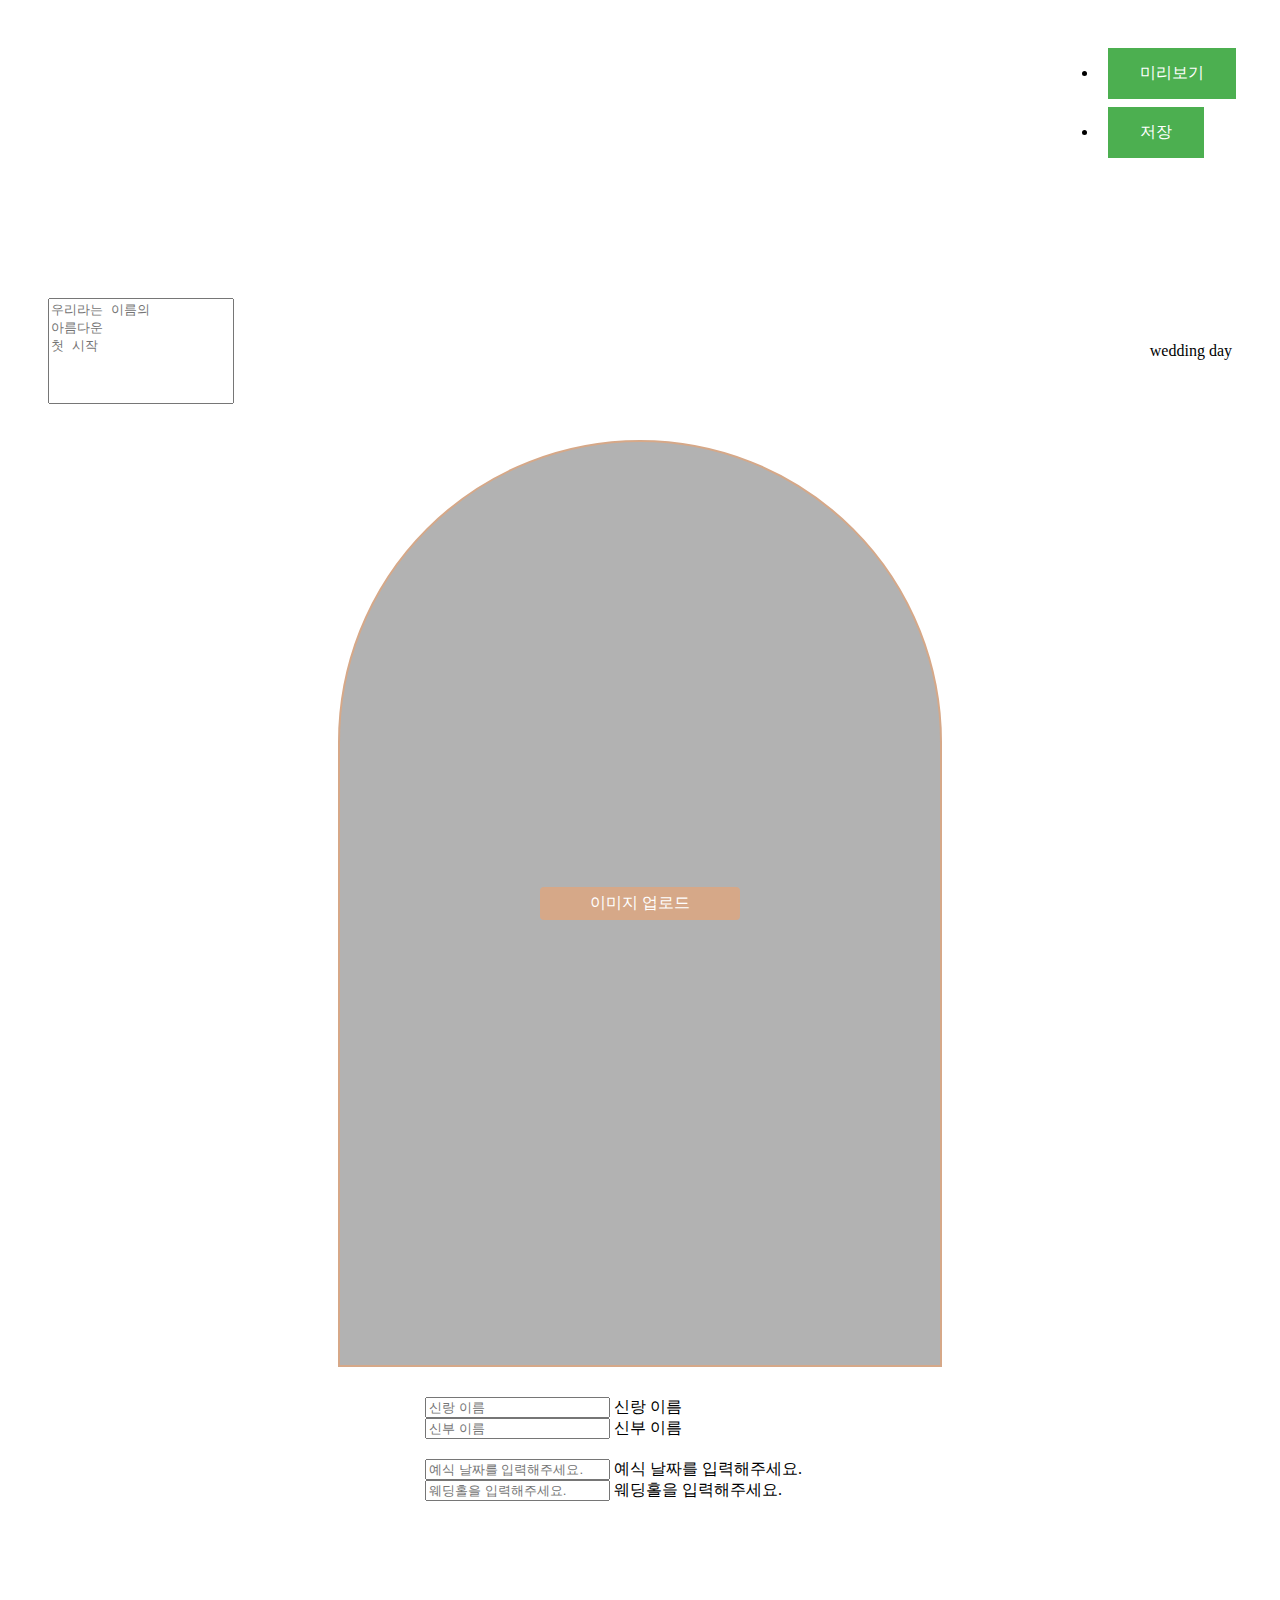
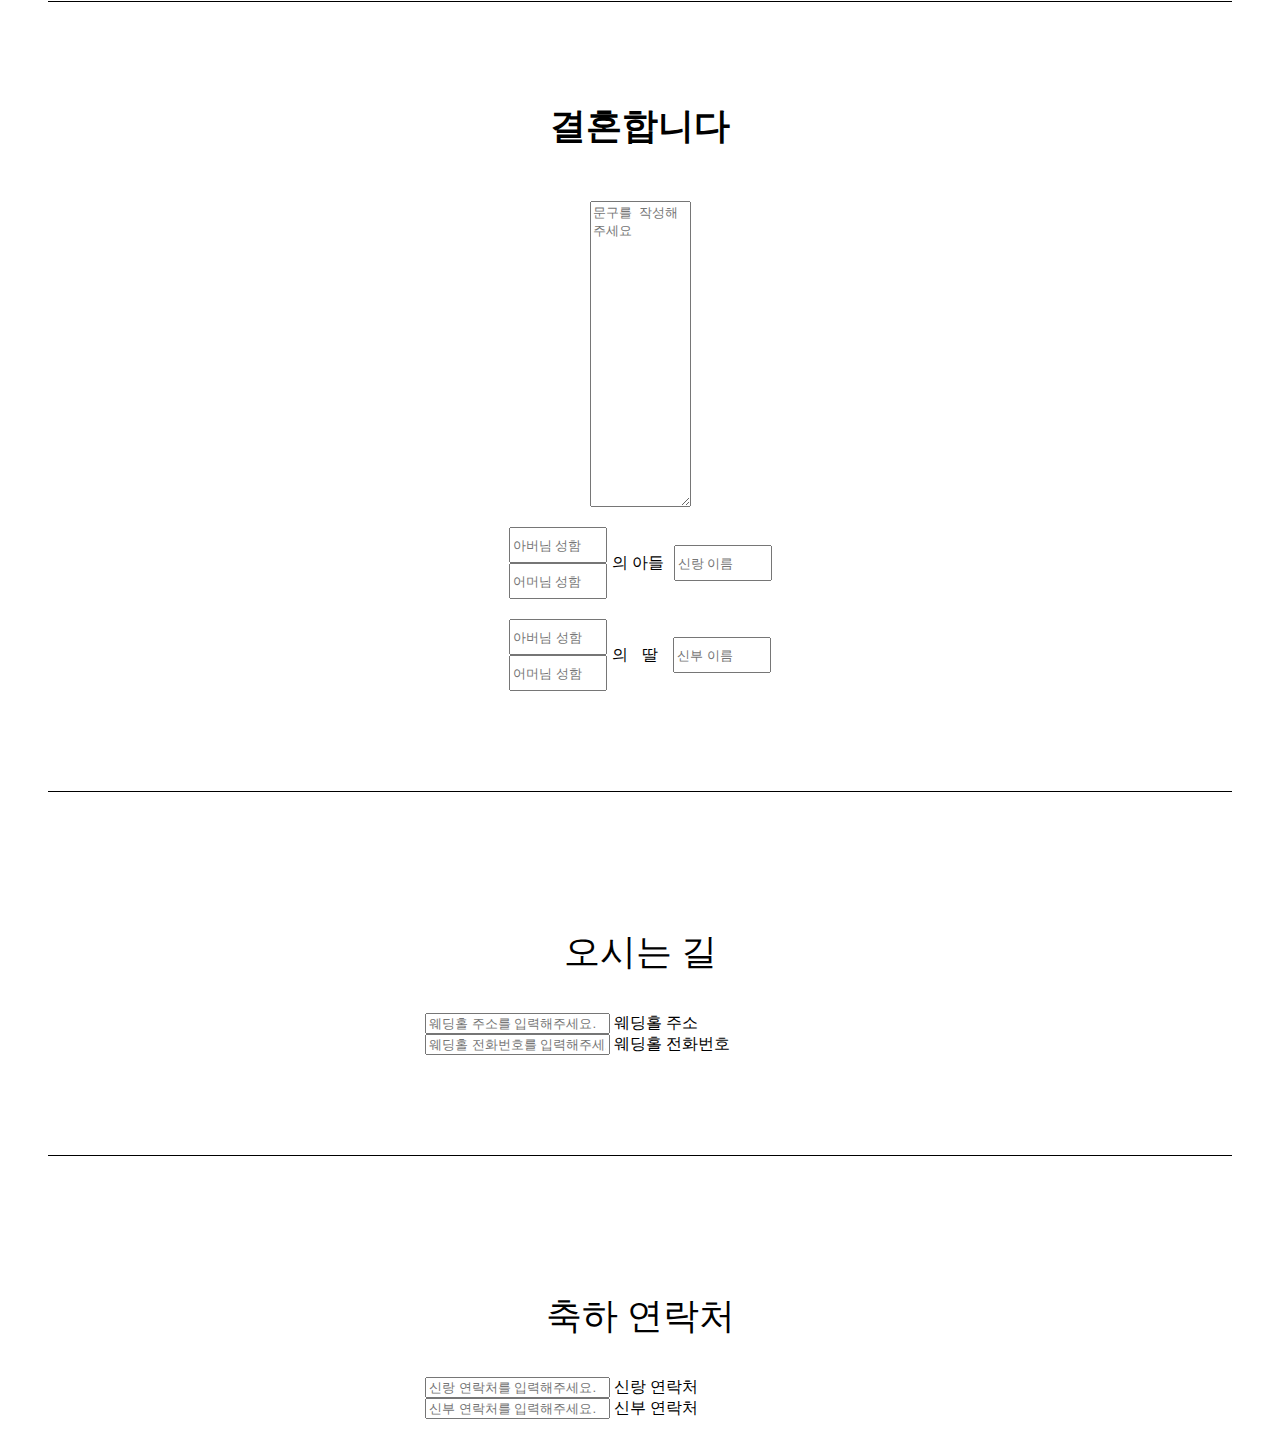
==== templates/edit_view.html @ 7ab5d6db "미리보기 UI개발" ====
<!DOCTYPE html>
<html lang="en">
  <head>
    <meta charset="UTF-8" />

    <!-- OG -->
    <meta property="og:title" content="모바일 청첩장" />
    <meta
      property="og:image"
      content="https://cdn.topstarnews.net/news/photo/201807/456143_108614_510.jpg"
    />
    <meta property="og:description" content="신랑, 신부의 아름다운 첫 시작" />

    <!-- Bootstrap -->
    <link
      href="https://cdn.jsdelivr.net/npm/bootstrap@5.0.2/dist/css/bootstrap.min.css"
      rel="stylesheet"
      integrity="sha384-EVSTQN3/azprG1Anm3QDgpJLIm9Nao0Yz1ztcQTwFspd3yD65VohhpuuCOmLASjC"
      crossorigin="anonymous"
    />
    <script src="https://ajax.googleapis.com/ajax/libs/jquery/3.5.1/jquery.min.js"></script>
    <script
      src="https://cdn.jsdelivr.net/npm/bootstrap@5.0.2/dist/js/bootstrap.bundle.min.js"
      integrity="sha384-MrcW6ZMFYlzcLA8Nl+NtUVF0sA7MsXsP1UyJoMp4YLEuNSfAP+JcXn/tWtIaxVXM"
      crossorigin="anonymous"
    ></script>

    <title>모바일 청첩장</title>

    <!-- Style -->
    <link rel="stylesheet" href="../static/edit-style.css" />
  </head>
  <body>
    <!-- NAV 
      #################################################### -->
    <nav id="nav-container">
      <ul class="nav nav-pills">
        <li class="nav-item">
          <button
            type="button"
            class="btn btn-outline-primary btn-nav"
            onclick="showPreview()"
          >
            미리보기
          </button>
        </li>
        <li class="nav-item">
          <button
            type="button"
            class="btn btn-primary btn-nav"
            onclick="editSave()"
          >
            저장
          </button>
        </li>
      </ul>
    </nav>

    <!-- Main Section 
      #################################################### -->
    <section id="main-section">
      <div class="main-title-container">
        <textarea
          class="form-control"
          id="main-title-textarea"
          name="main-title"
          cols="10"
          rows="3"
          maxlength="30"
          placeholder="우리라는 이름의&#13;&#10;아름다운&#13;&#10;첫 시작"
        ></textarea>
        <p>wedding day</p>
      </div>

      <div class="main-wedding-img-container">
        <div class="main-wedding-img">
          <div class="main-img-file-button">
            <label class="main-img-file-button" for="main-img-input-file">
              이미지 업로드
            </label>
            <input
              type="file"
              id="main-img-input-file"
              accept="image/*"
              style="display: none"
              onclick="onClickedImageUpload()"
            />
          </div>
        </div>
      </div>

      <div class="main-name-container">
        <div class="form-floating mb-1 common-input">
          <input
            type="text"
            class="form-control h-auto"
            id="floatingInputGroom"
            placeholder="신랑 이름"
          />
          <label for="floatingInputGroom">신랑 이름</label>
        </div>
        <div class="form-floating common-input">
          <input
            type="text"
            class="form-control h-auto"
            id="floatingInputBride"
            placeholder="신부 이름"
          />
          <label for="floatingInputBride">신부 이름</label>
        </div>
      </div>

      <div class="main-address-container">
        <div class="form-floating mb-1 common-input">
          <input
            type="text"
            class="form-control h-auto"
            id="floatingInputDate"
            placeholder="예식 날짜를 입력해주세요."
          />
          <label for="floatingInputDate">예식 날짜를 입력해주세요.</label>
        </div>
        <div class="form-floating common-input">
          <input
            type="text"
            class="form-control h-auto"
            id="floatingInputLocation"
            placeholder="웨딩홀을 입력해주세요."
          />
          <label for="floatingInputLocation">웨딩홀을 입력해주세요.</label>
        </div>
      </div>
    </section>

    <!-- Invitation Phrase Section
      #################################################### -->
    <section id="invitation-phrase-section">
      <div class="divide-line"></div>
      <h1 class="section-title wedding-announcement">결혼합니다</h1>
      <div class="card">
        <div class="invite-phrases">
          <textarea
            class="form-control"
            id="invite-phrases-textarea"
            name="invitation-phrase"
            cols="10"
            rows="20"
            placeholder="문구를 작성해주세요"
          ></textarea>
        </div>
      </div>
      <div class="groom-family-name">
        <div class="groom-parents">
          <input
            type="text"
            class="groom-father-name mb-2"
            id="groom-father-name"
            placeholder="아버님 성함"
          />
          <input
            type="text"
            class="groom-mother-name mb-2"
            id="groom-mother-name"
            placeholder="어머님 성함"
          />
        </div>
        <p>의 아들</p>
        <input
          type="text"
          class="groom-name mb-2"
          id="groom-name"
          placeholder="신랑 이름"
        />
      </div>
      <div class="bride-family-name">
        <div class="bride-parents">
          <input
            type="text"
            class="bride-father-name mb-2"
            id="bride-father-name"
            placeholder="아버님 성함"
          />
          <input
            type="text"
            class="bride-mother-name mb-2"
            id="bride-mother-name"
            placeholder="어머님 성함"
          />
        </div>
        <p>의 딸</p>
        <input
          type="text"
          class="bride-name mb-2"
          id="bride-name"
          placeholder="신부 이름"
        />
      </div>
    </section>

    <!-- Way to come Section
      #################################################### -->
    <section id="waytocome-section">
      <div class="divide-line"></div>
      <div class="waytocome-container">
        <div><p class="section-title">오시는 길</p></div>
        <div>
          <div class="form-floating common-input">
            <input
              type="text"
              class="form-control mb-2 h-auto"
              id="floatingInputAddress"
              placeholder="웨딩홀 주소를 입력해주세요."
            />
            <label for="floatingInputAddress">웨딩홀 주소</label>
          </div>
        </div>
        <div>
          <div class="form-floating common-input">
            <input
              type="text"
              class="form-control h-auto"
              id="floatingInputPhone"
              placeholder="웨딩홀 전화번호를 입력해주세요."
            />
            <label for="floatingInputPhone">웨딩홀 전화번호</label>
          </div>
        </div>
      </div>
    </section>

    <!-- Congratulation Contact Section
      #################################################### -->
    <section id="congratulation-contact-section">
      <div class="divide-line"></div>
      <div class="congratulation-contact-container">
        <div><p class="section-title">축하 연락처</p></div>
        <div>
          <div class="form-floating common-input">
            <input
              type="text"
              class="form-control mb-2 h-auto"
              id="floatingInputAddress"
              placeholder="신랑 연락처를 입력해주세요."
            />
            <label for="floatingInputAddress">신랑 연락처</label>
          </div>
        </div>
        <div>
          <div class="form-floating common-input">
            <input
              type="text"
              class="form-control h-auto"
              id="floatingInputPhone"
              placeholder="신부 연락처를 입력해주세요."
            />
            <label for="floatingInputPhone">신부 연락처</label>
          </div>
        </div>
      </div>
    </section>

    <!-- Javascript
      #################################################### -->
    <script src="../static/js/edit_view.js"></script>
  </body>
</html>
---- static/edit-style.css ----
/*
GENERAL STYLING
================================================ */
:root {
  --main-color: #d6a888;
}

* {
  box-sizing: content-box;
}

section {
  margin: 100px 40px 10px 40px;
}

.divide-line {
  width: auto;
  height: 1px;
  background-color: black;
  margin-bottom: 100px;
}

.section-title {
  font-size: 36px;
}

.common-input {
  width: 400px;
  margin-right: 30px;
}

/*
NAV
================================================ */
#nav-container {
  position: sticky;
  top: 0;
  display: flex;
  flex-direction: row;
  justify-content: flex-end;
  align-items: center;
  padding-top: 20px;
  padding-right: 26px;
  padding-bottom: 20px;
  background-color: white;
}

.btn-nav {
  margin-left: 10px;
  margin-right: 10px;
}

/*
MAIN SECTION
================================================ */
#main-title-textarea {
  width: 180px;
  height: 100px;
  resize: none;
}
.main-title-container {
  display: flex;
  justify-content: space-between;
  align-items: center;
}
.main-wedding-img-container {
  display: flex;
  flex-direction: column;
  justify-content: center;
  align-items: center;
}
.main-wedding-img {
  overflow: hidden;
  max-width: 600px;
  max-height: 1000px;
  aspect-ratio: 0.65;

  display: flex;
  flex-direction: column;
  justify-content: center;
  align-items: center;

  margin-top: 36px;

  background-image: linear-gradient(
      0deg,
      rgba(0, 0, 0, 0.3),
      rgba(0, 0, 0, 0.3)
    ),
    url(../static/img/main-wedding.jpg);
  background-repeat: no-repeat;
  background-position: center center;
  background-size: auto 100%;
  width: 80%;
  height: 60%;
  border-top-left-radius: 800px;
  border-top-right-radius: 800px;
  border: 2px solid var(--main-color);
}
.main-img-file-button {
  padding: 6px 25px;
  background-color: var(--main-color);
  border-radius: 4px;
  color: white;
}
.main-name-container {
  display: flex;
  flex-direction: column;
  justify-content: center;
  align-items: center;
  margin-top: 30px;
}
.main-address-container {
  margin-top: 20px;
  display: flex;
  flex-direction: column;
  justify-content: center;
  align-items: center;
}

/*
INVITATION PHRASES SECTION
================================================ */
.invite-phrases {
  display: flex;
  flex-direction: column;
  justify-content: center;
  align-items: center;
}
.wedding-announcement {
  display: flex;
  flex-direction: column;
  justify-content: center;
  align-items: center;
  margin-bottom: 50px;
}
.groom-family-name {
  display: flex;
  flex-direction: row;
  justify-content: center;
  align-items: center;
  margin: 20px auto 20px auto;
}
.groom-parents {
  display: flex;
  flex-direction: column;
  justify-content: center;
  align-items: center;
}
.bride-family-name {
  display: flex;
  flex-direction: row;
  justify-content: center;
  align-items: center;
  margin: 20px auto 20px auto;

  letter-spacing: 5px;
}
.bride-parents {
  display: flex;
  flex-direction: column;
  justify-content: center;
  align-items: center;
}
.groom-father-name {
  width: 90px;
  height: 30px;
  resize: none;
  margin-right: 5px;
}
.groom-mother-name {
  width: 90px;
  height: 30px;
  resize: none;
  margin-right: 5px;
}
.groom-name {
  width: 90px;
  height: 30px;
  resize: none;
  margin-left: 10px;
}
.bride-father-name {
  width: 90px;
  height: 30px;
  resize: none;
  margin-right: 5px;
}
.bride-mother-name {
  width: 90px;
  height: 30px;
  resize: none;
  margin-right: 5px;
}
.bride-name {
  width: 90px;
  height: 30px;
  resize: none;
  margin-left: 10px;
  justify-content: center;
}

/*
WAY TO COME SECTION
================================================ */
button {
  background-color: #4caf50; /* Green */
  border: none;
  color: white;
  padding: 15px 32px;
  text-align: center;
  text-decoration: none;
  display: inline-block;
  font-size: 16px;
  margin: 4px 2px;
  cursor: pointer;
}
.waytocome-container {
  display: flex;
  flex-direction: column;
  justify-content: center;
  align-items: center;
}

.phone-inquiry {
  border: none;
  background-color: #0a0a23;
  color: var(--main-color);
}

/*
CONGRATULATION CONTACT SECTION
================================================ */
.congratulation-contact-container {
  display: flex;
  flex-direction: column;
  justify-content: center;
  align-items: center;
}
.button {
  display: inline-block;
  background-color: #4caf50; /* Green */
  border: none;
  color: white;
  padding: 15px 32px;
  text-align: center;
  text-decoration: none;
  display: inline-block;
  font-size: 16px;
  margin: 4px 2px;
  cursor: pointer;
}

.button2 {
  background-color: #008cba;
} /* Blue */
.button3 {
  background-color: #f44336;
} /* Red */
.button4 {
  background-color: #e7e7e7;
  color: black;
} /* Gray */
.button5 {
  background-color: #555555;
} /* Black */
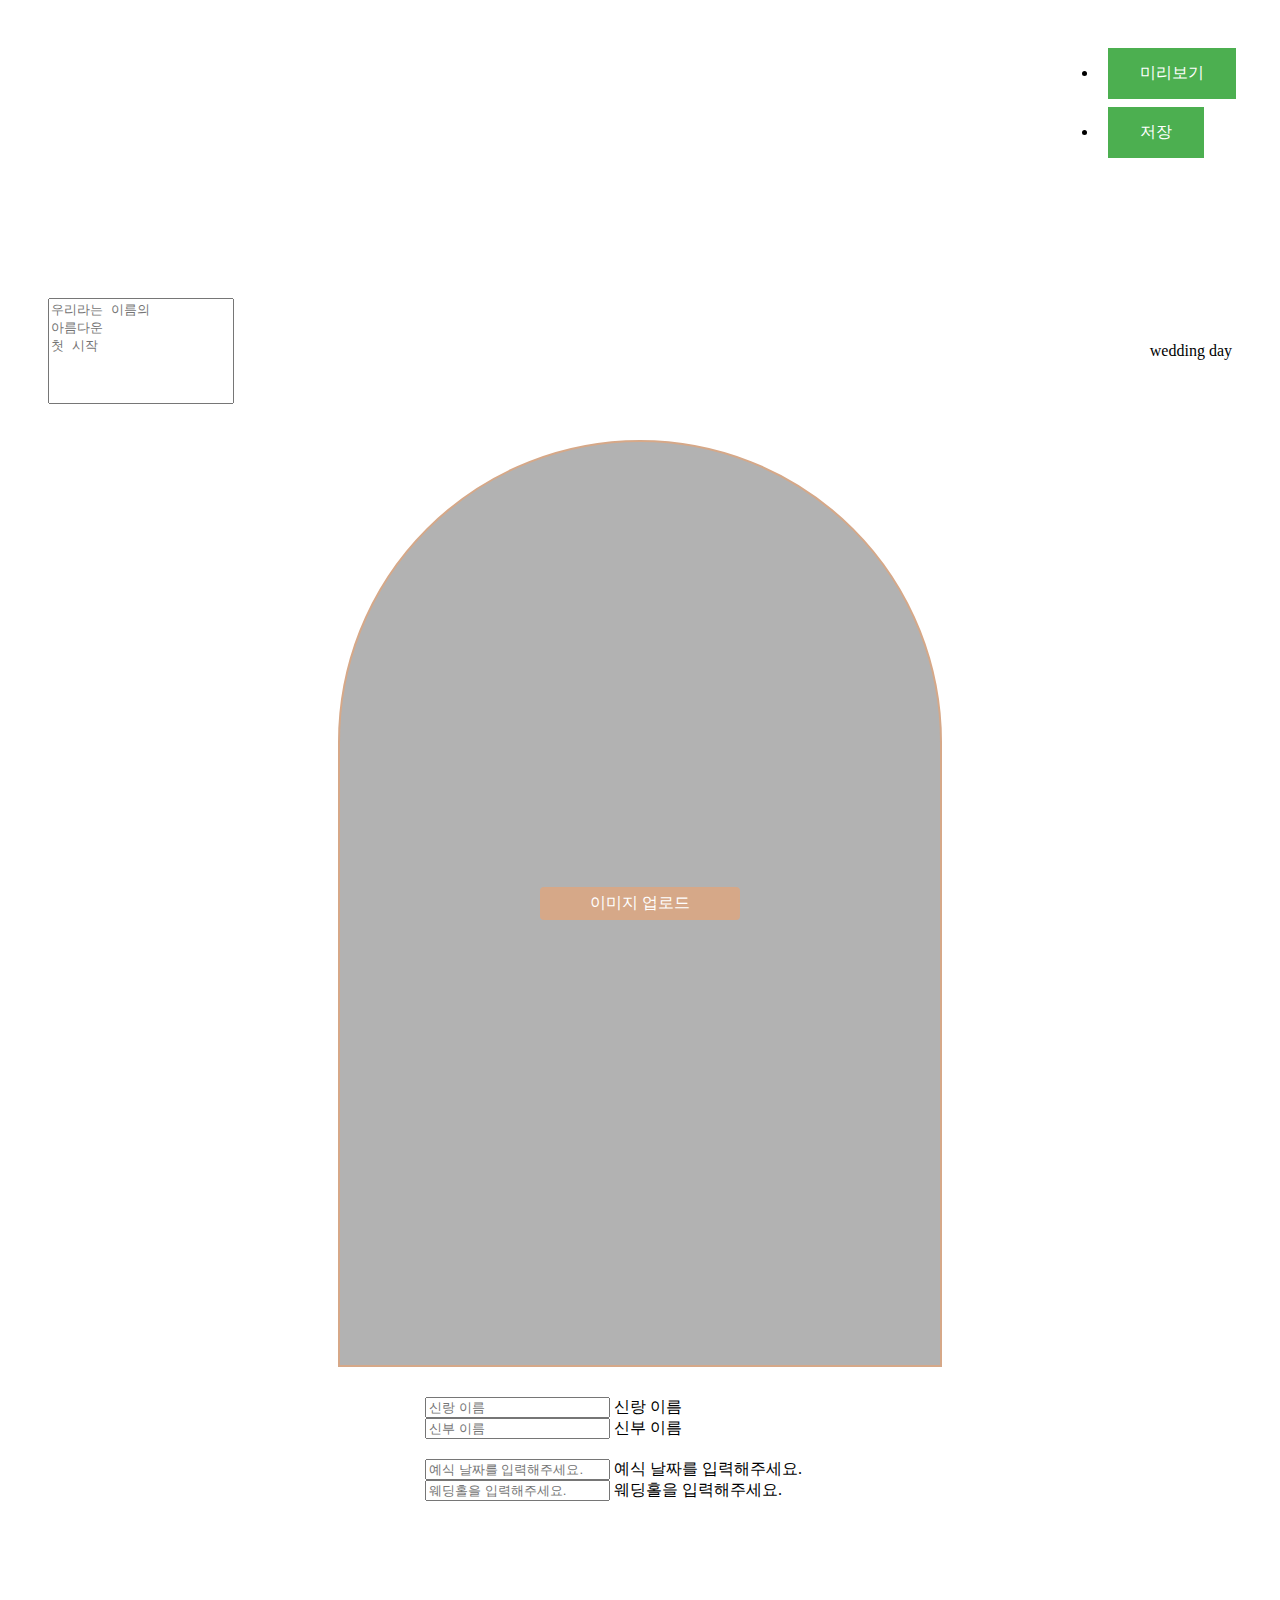
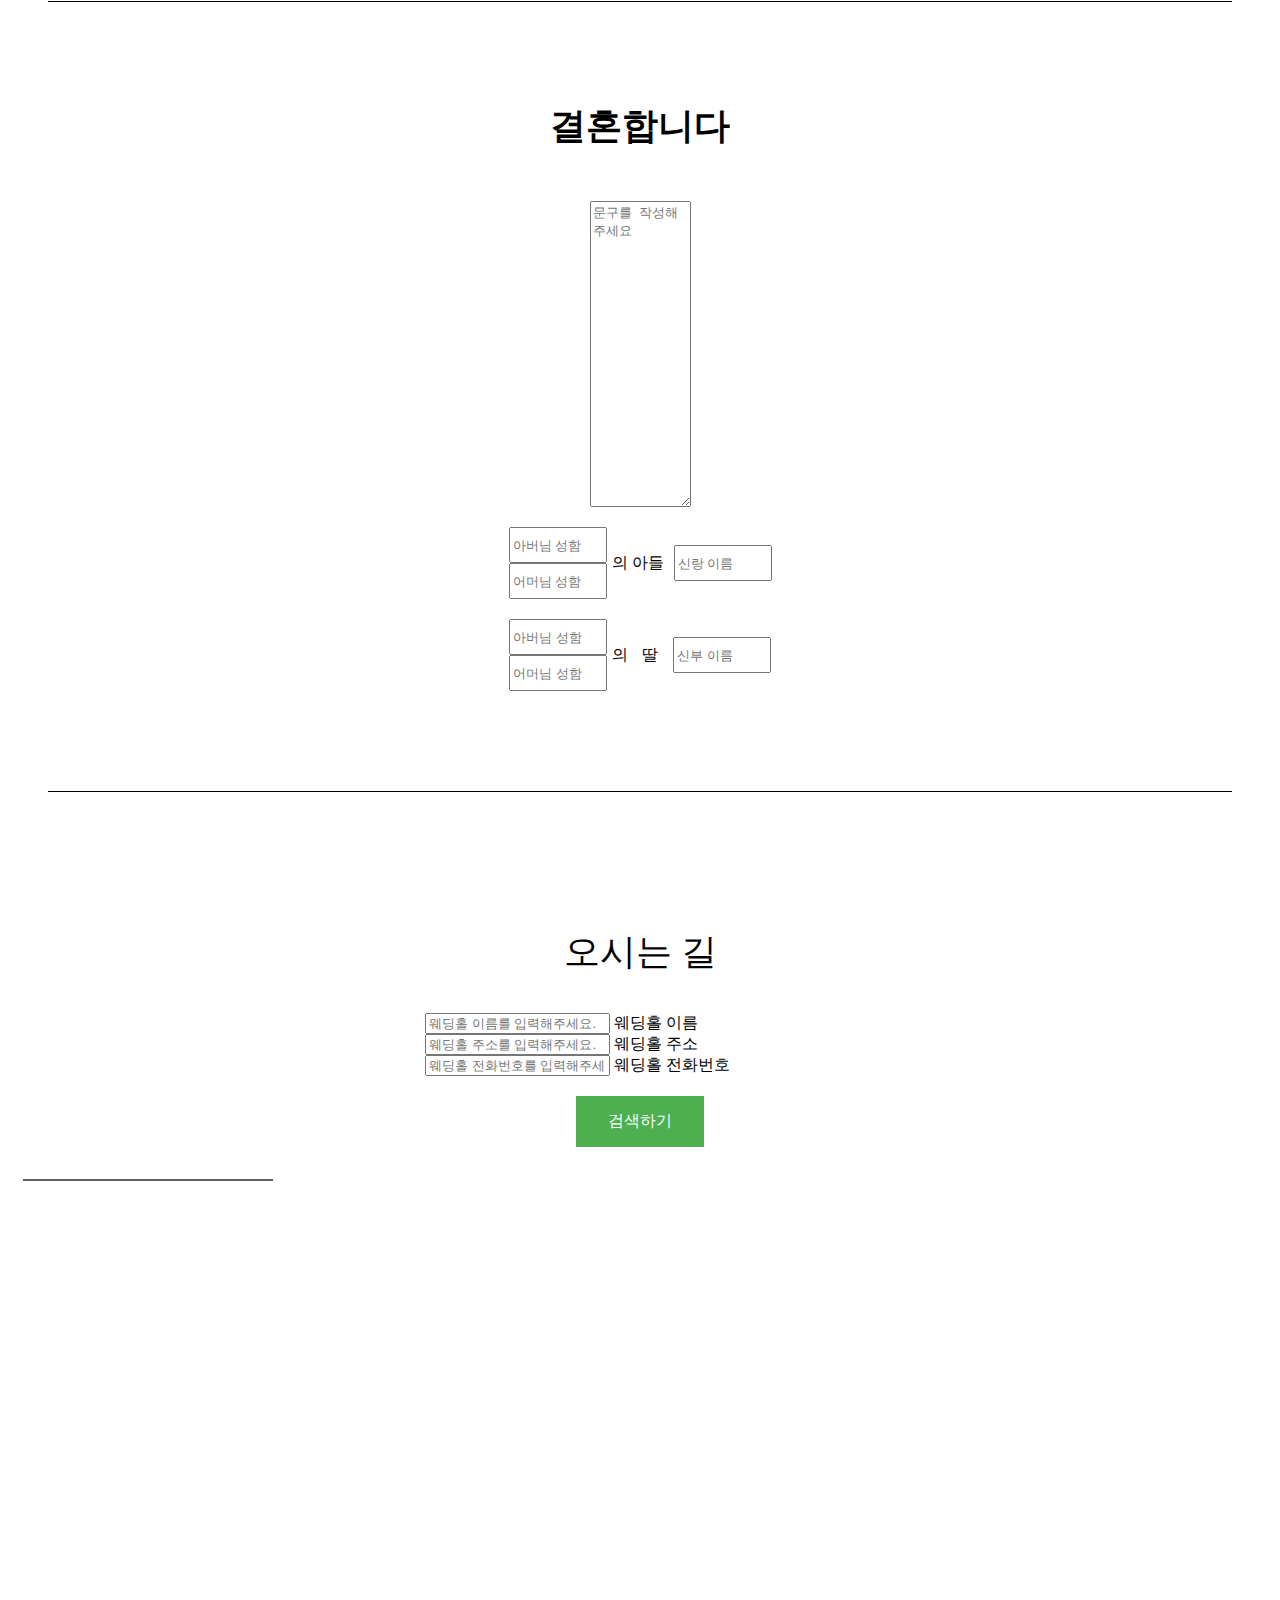
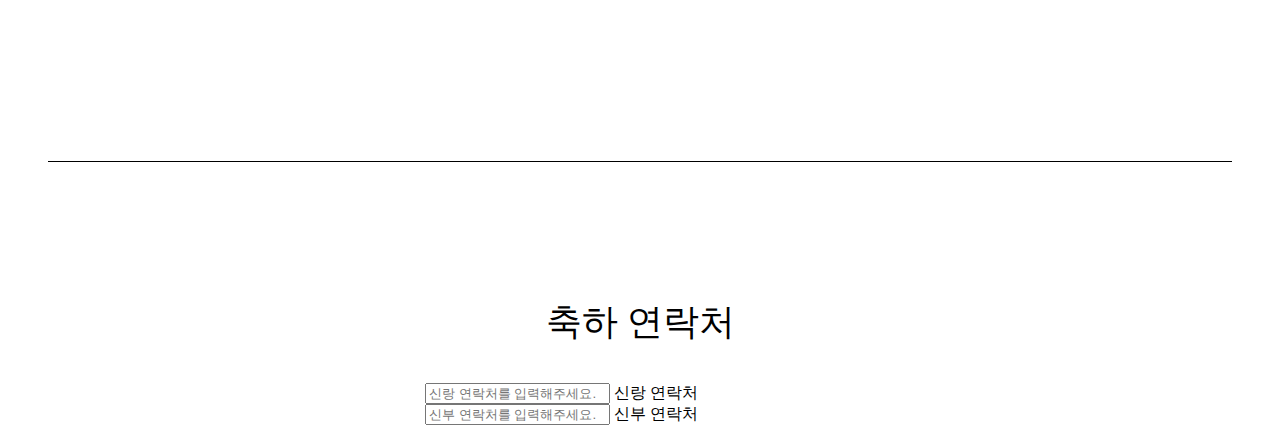
==== commit ef73650e: "Merge branch 'main' into feature/preview" ====
--- a/templates/edit_view.html
+++ b/templates/edit_view.html
@@ -199,10 +199,20 @@
 
     <!-- Way to come Section
       #################################################### -->
+
     <section id="waytocome-section">
       <div class="divide-line"></div>
       <div class="waytocome-container">
         <div><p class="section-title">오시는 길</p></div>
+      <div class="form-floating common-input">
+          <input
+                  type="text"
+                  class="form-control mb-2 h-auto"
+                  id="floatingInputName"
+                  placeholder="웨딩홀 이름를 입력해주세요."
+          />
+          <label for="floatingInputAddress">웨딩홀 이름</label>
+      </div>
         <div>
           <div class="form-floating common-input">
             <input
@@ -225,8 +235,246 @@
             <label for="floatingInputPhone">웨딩홀 전화번호</label>
           </div>
         </div>
-      </div>
+        <button type="button" class="btn btn-outline-primary" onclick="searchPlaces()">검색하기</button>
+      </div>
+
     </section>
+    <div class="map_wrap">
+        <div id="map" style="width: 400px;height:400px;position:center;overflow:hidden;"></div>
+
+        <div id="menu_wrap" class="bg_white">
+            <div class="option">
+
+            </div>
+            <hr>
+            <ul id="placesList"></ul>
+            <div id="pagination"></div>
+        </div>
+    </div>
+
+    <script type="text/javascript" src="//dapi.kakao.com/v2/maps/sdk.js?appkey=96e7c6e52ee729c9e2b0e6bd11f3e55c&libraries=services"></script>
+
+    <script>
+
+        // 마커를 담을 배열입니다
+        var markers = [];
+
+        var mapContainer = document.getElementById('map'), // 지도를 표시할 div
+            mapOption = {
+                center: new kakao.maps.LatLng(37.566826, 126.9786567), // 지도의 중심좌표
+                level: 3 // 지도의 확대 레벨
+            };
+
+        // 지도를 생성합니다
+        var map = new kakao.maps.Map(mapContainer, mapOption);
+
+        // 장소 검색 객체를 생성합니다
+        var ps = new kakao.maps.services.Places();
+
+        // 검색 결과 목록이나 마커를 클릭했을 때 장소명을 표출할 인포윈도우를 생성합니다
+        var infowindow = new kakao.maps.InfoWindow({zIndex: 1});
+
+        // 키워드로 장소를 검색합니다
+        searchPlaces();
+        $('#menu_wrap').hide()
+
+
+        // 키워드 검색을 요청하는 함수입니다
+        function searchPlaces() {
+
+            var keyword = document.getElementById('floatingInputName').value;
+
+
+            if (!keyword.replace(/^\s+|\s+$/g, '')) {
+                return false;
+            }
+
+            // 장소검색 객체를 통해 키워드로 장소검색을 요청합니다
+            ps.keywordSearch(keyword, placesSearchCB);
+        }
+
+        // 장소검색이 완료됐을 때 호출되는 콜백함수 입니다
+        function placesSearchCB(data, status, pagination) {
+            if (status === kakao.maps.services.Status.OK) {
+
+                // 정상적으로 검색이 완료됐으면
+                // 검색 목록과 마커를 표출합니다
+                displayPlaces(data);
+
+                // 페이지 번호를 표출합니다
+                displayPagination(pagination);
+
+            } else if (status === kakao.maps.services.Status.ZERO_RESULT) {
+
+                alert('검색 결과가 존재하지 않습니다.');
+                return;
+
+            } else if (status === kakao.maps.services.Status.ERROR) {
+
+                alert('검색 결과 중 오류가 발생했습니다.');
+                return;
+
+            }
+        }
+
+        // 검색 결과 목록과 마커를 표출하는 함수입니다
+        function displayPlaces(places) {
+
+            var listEl = document.getElementById('placesList'),
+                menuEl = document.getElementById('menu_wrap'),
+                fragment = document.createDocumentFragment(),
+                bounds = new kakao.maps.LatLngBounds(),
+                listStr = '';
+
+            // 검색 결과 목록에 추가된 항목들을 제거합니다
+            removeAllChildNods(listEl);
+
+            // 지도에 표시되고 있는 마커를 제거합니다
+            removeMarker();
+
+            for (var i = 0; i < 1; i++) {
+
+                // 마커를 생성하고 지도에 표시합니다
+                var placePosition = new kakao.maps.LatLng(places[i].y, places[i].x),
+                    marker = addMarker(placePosition, i),
+                    itemEl = getListItem(i, places[i]); // 검색 결과 항목 Element를 생성합니다
+
+                // 검색된 장소 위치를 기준으로 지도 범위를 재설정하기위해
+                // LatLngBounds 객체에 좌표를 추가합니다
+                bounds.extend(placePosition);
+
+                // 마커와 검색결과 항목에 mouseover 했을때
+                // 해당 장소에 인포윈도우에 장소명을 표시합니다
+                // mouseout 했을 때는 인포윈도우를 닫습니다
+                (function (marker, title) {
+                    kakao.maps.event.addListener(marker, 'mouseover', function () {
+                        displayInfowindow(marker, title);
+                    });
+
+                    kakao.maps.event.addListener(marker, 'mouseout', function () {
+                        displayInfowindow(marker, title);
+                    });
+
+                    itemEl.onmouseover = function () {
+                        displayInfowindow(marker, title);
+                    };
+
+                    itemEl.onmouseout = function () {
+                        infowindow.close();
+                    };
+                })(marker, places[i].place_name);
+
+                fragment.appendChild(itemEl);
+            }
+
+            // 검색결과 항목들을 검색결과 목록 Element에 추가합니다
+            listEl.appendChild(fragment);
+            menuEl.scrollTop = 0;
+
+            // 검색된 장소 위치를 기준으로 지도 범위를 재설정합니다
+            map.setBounds(bounds);
+        }
+
+        // 검색결과 항목을 Element로 반환하는 함수입니다
+        function getListItem(index, places) {
+
+            var el = document.createElement('li'),
+                itemStr = '<span class="markerbg marker_' + (index + 1) + '"></span>' +
+                    '<div class="info">' +
+                    '   <h5>' + places.place_name + '</h5>';
+
+            if (places.road_address_name) {
+                itemStr += '    <span>' + places.road_address_name + '</span>' +
+                    '   <span class="jibun gray">' + places.address_name + '</span>';
+            } else {
+                itemStr += '    <span>' + places.address_name + '</span>';
+            }
+
+            itemStr += '  <span class="tel">' + places.phone + '</span>' +
+                '</div>';
+
+            el.innerHTML = itemStr;
+            el.className = 'item';
+
+            return el;
+        }
+
+        // 마커를 생성하고 지도 위에 마커를 표시하는 함수입니다
+        function addMarker(position, idx, title) {
+            var imageSrc = 'https://t1.daumcdn.net/localimg/localimages/07/mapapidoc/marker_number_blue.png', // 마커 이미지 url, 스프라이트 이미지를 씁니다
+                imageSize = new kakao.maps.Size(36, 37),  // 마커 이미지의 크기
+                imgOptions = {
+                    spriteSize: new kakao.maps.Size(36, 691), // 스프라이트 이미지의 크기
+                    spriteOrigin: new kakao.maps.Point(0, (idx * 46) + 10), // 스프라이트 이미지 중 사용할 영역의 좌상단 좌표
+                    offset: new kakao.maps.Point(13, 37) // 마커 좌표에 일치시킬 이미지 내에서의 좌표
+                },
+                markerImage = new kakao.maps.MarkerImage(imageSrc, imageSize, imgOptions),
+                marker = new kakao.maps.Marker({
+                    position: position, // 마커의 위치
+                    image: markerImage
+                });
+
+            marker.setMap(map); // 지도 위에 마커를 표출합니다
+            markers.push(marker);  // 배열에 생성된 마커를 추가합니다
+
+            return marker;
+        }
+
+        // 지도 위에 표시되고 있는 마커를 모두 제거합니다
+        function removeMarker() {
+            for (var i = 0; i < markers.length; i++) {
+                markers[i].setMap(null);
+            }
+            markers = [];
+        }
+
+        // 검색결과 목록 하단에 페이지번호를 표시는 함수입니다
+        function displayPagination(pagination) {
+            var paginationEl = document.getElementById('pagination'),
+                fragment = document.createDocumentFragment(),
+                i;
+
+            // 기존에 추가된 페이지번호를 삭제합니다
+            while (paginationEl.hasChildNodes()) {
+                paginationEl.removeChild(paginationEl.lastChild);
+            }
+
+            for (i = 1; i <= pagination.last; i++) {
+                var el = document.createElement('a');
+                el.href = "#";
+                el.innerHTML = i;
+
+                if (i === pagination.current) {
+                    el.className = 'on';
+                } else {
+                    el.onclick = (function (i) {
+                        return function () {
+                            pagination.gotoPage(i);
+                        }
+                    })(i);
+                }
+
+                fragment.appendChild(el);
+            }
+            paginationEl.appendChild(fragment);
+        }
+
+        // 검색결과 목록 또는 마커를 클릭했을 때 호출되는 함수입니다
+        // 인포윈도우에 장소명을 표시합니다
+        function displayInfowindow(marker, title) {
+            var content = '<div style="padding:5px;z-index:1;">' + title + '</div>';
+
+            infowindow.setContent(content);
+            infowindow.open(map, marker);
+        }
+
+        // 검색결과 목록의 자식 Element를 제거하는 함수입니다
+        function removeAllChildNods(el) {
+            while (el.hasChildNodes()) {
+                el.removeChild(el.lastChild);
+            }
+        }
+    </script>
 
     <!-- Congratulation Contact Section
       #################################################### -->
--- a/static/edit-style.css
+++ b/static/edit-style.css
@@ -28,6 +28,8 @@
   width: 400px;
   margin-right: 30px;
 }
+
+
 
 /*
 NAV
@@ -222,10 +224,16 @@
   align-items: center;
 }
 
-.phone-inquiry {
-  border: none;
-  background-color: #0a0a23;
-  color: var(--main-color);
+.waytocome-container > button {
+  margin-top: 20px;
+
+}
+
+.map_wrap {
+  display: flex;
+  flex-direction: column;
+  justify-content: center;
+  align-items: center;
 }
 
 /*
@@ -251,16 +259,185 @@
   cursor: pointer;
 }
 
-.button2 {
-  background-color: #008cba;
-} /* Blue */
-.button3 {
-  background-color: #f44336;
-} /* Red */
-.button4 {
-  background-color: #e7e7e7;
-  color: black;
-} /* Gray */
-.button5 {
-  background-color: #555555;
-} /* Black */
+.map_wrap, .map_wrap * {
+  margin: 0;
+  padding: 0;
+  font-family: 'Malgun Gothic', dotum, '돋움', sans-serif;
+  font-size: 12px;
+}
+
+.map_wrap a, .map_wrap a:hover, .map_wrap a:active {
+  color: #000;
+  text-decoration: none;
+}
+
+.map_wrap {
+  position: relative;
+  width: 100%;
+  height: 500px;
+}
+
+#menu_wrap {
+  position: absolute;
+  top: 0;
+  left: 0;
+  bottom: 0;
+  width: 250px;
+  margin: 10px 0 30px 10px;
+  padding: 5px;
+  overflow-y: auto;
+  background: rgba(255, 255, 255, 0.7);
+  z-index: 1;
+  font-size: 12px;
+  border-radius: 10px;
+}
+
+.bg_white {
+  background: #fff;
+}
+
+#menu_wrap hr {
+  display: block;
+  height: 1px;
+  border: 0;
+  border-top: 2px solid #5F5F5F;
+  margin: 3px 0;
+}
+
+#menu_wrap .option {
+  text-align: center;
+}
+
+#menu_wrap .option p {
+  margin: 10px 0;
+}
+
+#menu_wrap .option button {
+  margin-left: 5px;
+}
+
+#placesList li {
+  list-style: none;
+}
+
+#placesList .item {
+  position: relative;
+  border-bottom: 1px solid #888;
+  overflow: hidden;
+  cursor: pointer;
+  min-height: 65px;
+}
+
+#placesList .item span {
+  display: block;
+  margin-top: 4px;
+}
+
+#placesList .item h5, #placesList .item .info {
+  text-overflow: ellipsis;
+  overflow: hidden;
+  white-space: nowrap;
+}
+
+#placesList .item .info {
+  padding: 10px 0 10px 55px;
+}
+
+#placesList .info .gray {
+  color: #8a8a8a;
+}
+
+#placesList .info .jibun {
+  padding-left: 26px;
+  background: url(https://t1.daumcdn.net/localimg/localimages/07/mapapidoc/places_jibun.png) no-repeat;
+}
+
+#placesList .info .tel {
+  color: #009900;
+}
+
+#placesList .item .markerbg {
+  float: left;
+  position: absolute;
+  width: 36px;
+  height: 37px;
+  margin: 10px 0 0 10px;
+  background: url(https://t1.daumcdn.net/localimg/localimages/07/mapapidoc/marker_number_blue.png) no-repeat;
+}
+
+#placesList .item .marker_1 {
+  background-position: 0 -10px;
+}
+
+#placesList .item .marker_2 {
+  background-position: 0 -56px;
+}
+
+#placesList .item .marker_3 {
+  background-position: 0 -102px
+}
+
+#placesList .item .marker_4 {
+  background-position: 0 -148px;
+}
+
+#placesList .item .marker_5 {
+  background-position: 0 -194px;
+}
+
+#placesList .item .marker_6 {
+  background-position: 0 -240px;
+}
+
+#placesList .item .marker_7 {
+  background-position: 0 -286px;
+}
+
+#placesList .item .marker_8 {
+  background-position: 0 -332px;
+}
+
+#placesList .item .marker_9 {
+  background-position: 0 -378px;
+}
+
+#placesList .item .marker_10 {
+  background-position: 0 -423px;
+}
+
+#placesList .item .marker_11 {
+  background-position: 0 -470px;
+}
+
+#placesList .item .marker_12 {
+  background-position: 0 -516px;
+}
+
+#placesList .item .marker_13 {
+  background-position: 0 -562px;
+}
+
+#placesList .item .marker_14 {
+  background-position: 0 -608px;
+}
+
+#placesList .item .marker_15 {
+  background-position: 0 -654px;
+}
+
+#pagination {
+  margin: 10px auto;
+  text-align: center;
+}
+
+#pagination a {
+  display: inline-block;
+  margin-right: 10px;
+}
+
+#pagination .on {
+  font-weight: bold;
+  cursor: default;
+  color: #777;
+}
+
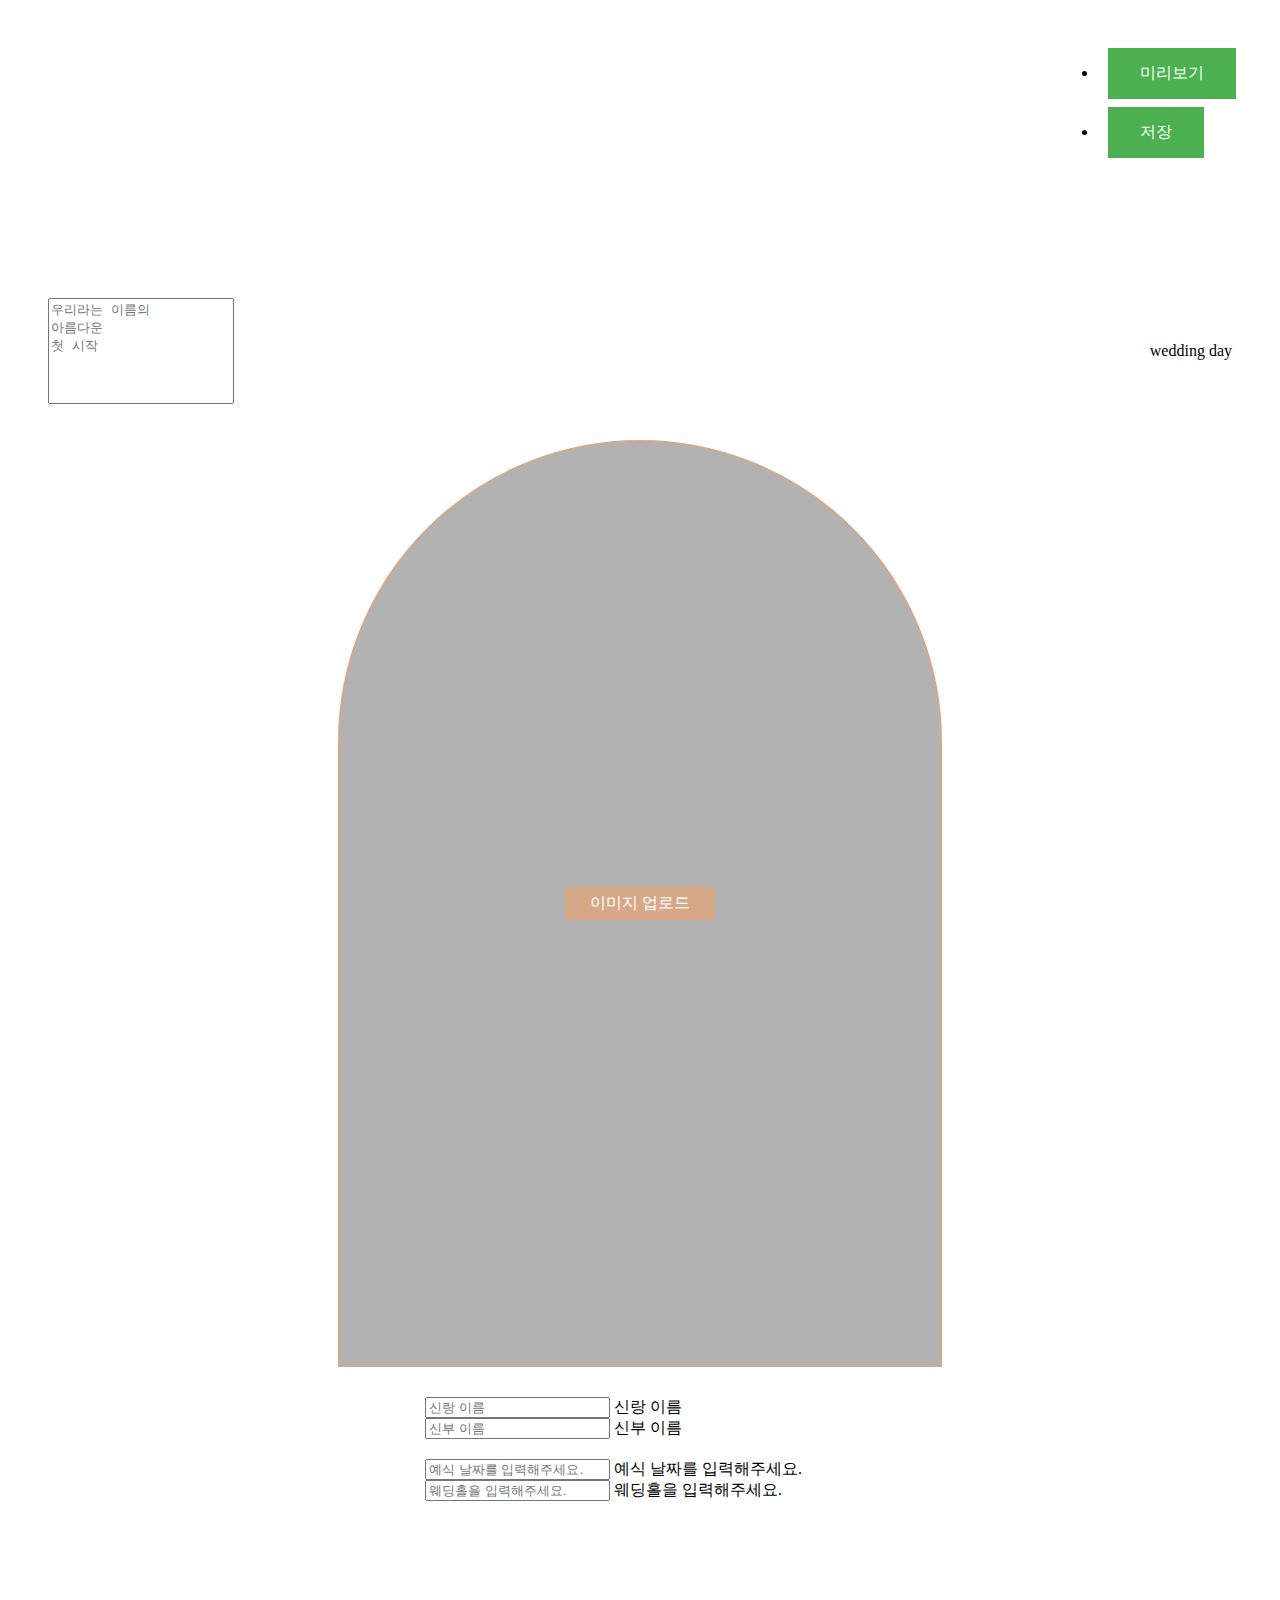
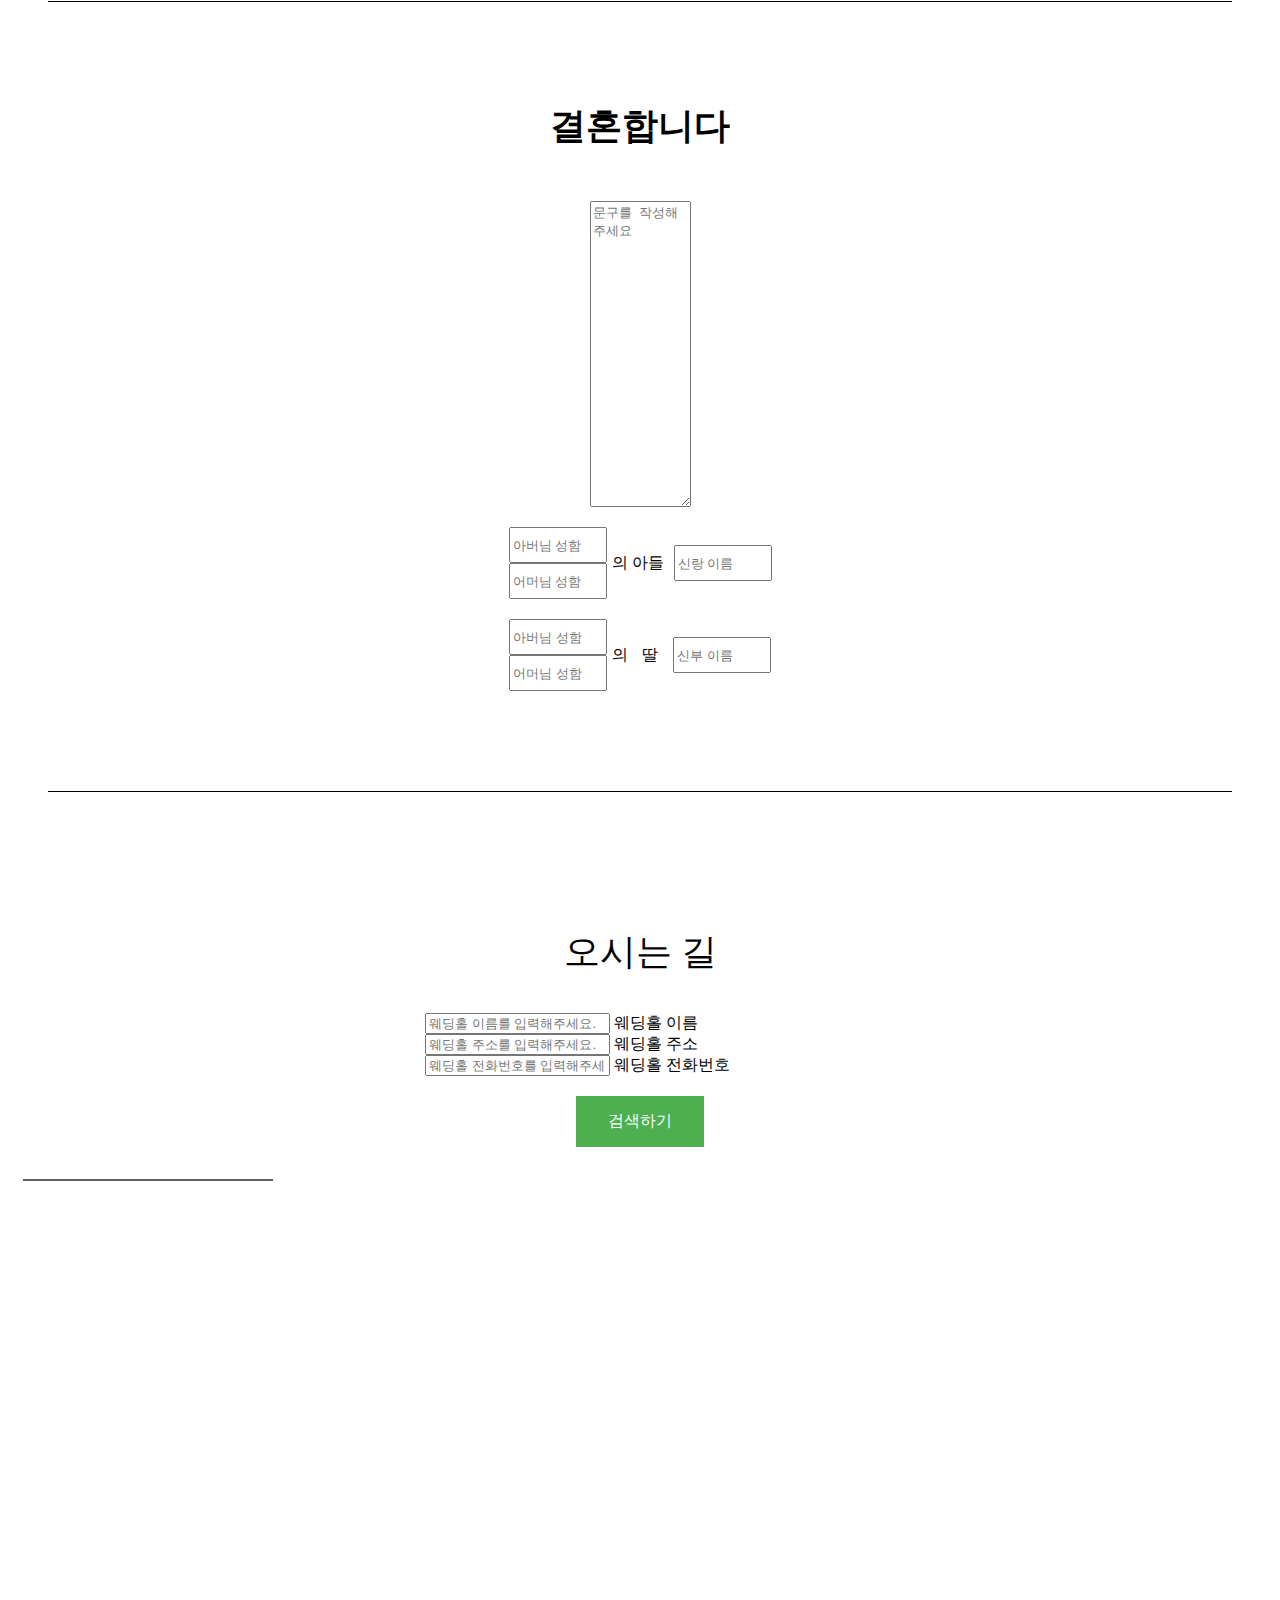
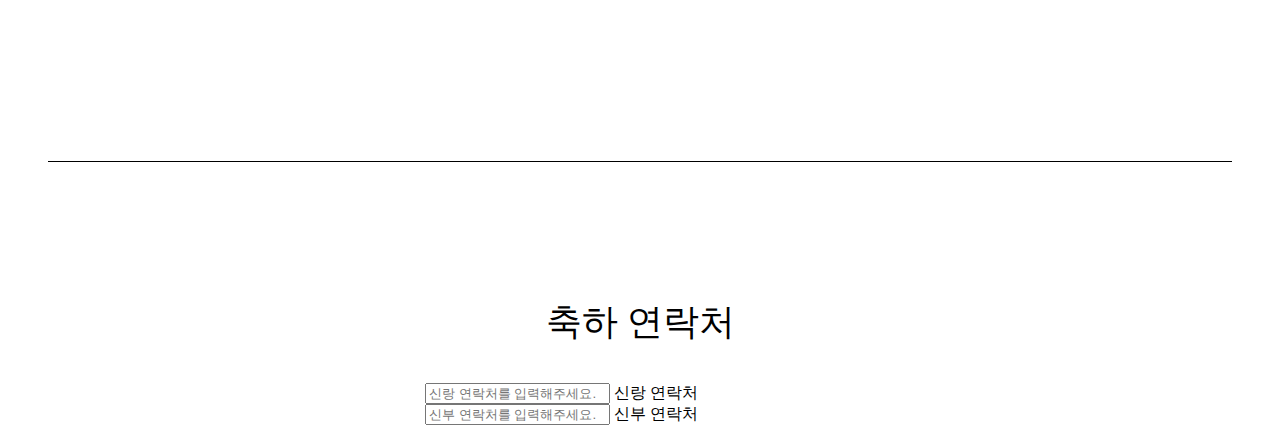
==== commit 91de8482: "login.html , register.html 반응형 추가" ====
--- a/templates/edit_view.html
+++ b/templates/edit_view.html
@@ -29,6 +29,7 @@
 
     <!-- Style -->
     <link rel="stylesheet" href="../static/edit-style.css" />
+    <link rel="icon" href="../static/img/favicon.png" type="image/png"/>
   </head>
   <body>
     <!-- NAV 
@@ -75,7 +76,7 @@
       <div class="main-wedding-img-container">
         <div class="main-wedding-img">
           <div class="main-img-file-button">
-            <label class="main-img-file-button" for="main-img-input-file">
+            <label for="main-img-input-file">
               이미지 업로드
             </label>
             <input
--- a/static/edit-style.css
+++ b/static/edit-style.css
@@ -28,8 +28,6 @@
   width: 400px;
   margin-right: 30px;
 }
-
-
 
 /*
 NAV
@@ -226,7 +224,6 @@
 
 .waytocome-container > button {
   margin-top: 20px;
-
 }
 
 .map_wrap {
@@ -259,14 +256,17 @@
   cursor: pointer;
 }
 
-.map_wrap, .map_wrap * {
+.map_wrap,
+.map_wrap * {
   margin: 0;
   padding: 0;
-  font-family: 'Malgun Gothic', dotum, '돋움', sans-serif;
+  font-family: "Malgun Gothic", dotum, "돋움", sans-serif;
   font-size: 12px;
 }
 
-.map_wrap a, .map_wrap a:hover, .map_wrap a:active {
+.map_wrap a,
+.map_wrap a:hover,
+.map_wrap a:active {
   color: #000;
   text-decoration: none;
 }
@@ -300,7 +300,7 @@
   display: block;
   height: 1px;
   border: 0;
-  border-top: 2px solid #5F5F5F;
+  border-top: 2px solid #5f5f5f;
   margin: 3px 0;
 }
 
@@ -333,7 +333,8 @@
   margin-top: 4px;
 }
 
-#placesList .item h5, #placesList .item .info {
+#placesList .item h5,
+#placesList .item .info {
   text-overflow: ellipsis;
   overflow: hidden;
   white-space: nowrap;
@@ -349,7 +350,8 @@
 
 #placesList .info .jibun {
   padding-left: 26px;
-  background: url(https://t1.daumcdn.net/localimg/localimages/07/mapapidoc/places_jibun.png) no-repeat;
+  background: url(https://t1.daumcdn.net/localimg/localimages/07/mapapidoc/places_jibun.png)
+    no-repeat;
 }
 
 #placesList .info .tel {
@@ -362,7 +364,8 @@
   width: 36px;
   height: 37px;
   margin: 10px 0 0 10px;
-  background: url(https://t1.daumcdn.net/localimg/localimages/07/mapapidoc/marker_number_blue.png) no-repeat;
+  background: url(https://t1.daumcdn.net/localimg/localimages/07/mapapidoc/marker_number_blue.png)
+    no-repeat;
 }
 
 #placesList .item .marker_1 {
@@ -374,7 +377,7 @@
 }
 
 #placesList .item .marker_3 {
-  background-position: 0 -102px
+  background-position: 0 -102px;
 }
 
 #placesList .item .marker_4 {
@@ -440,4 +443,3 @@
   cursor: default;
   color: #777;
 }
-
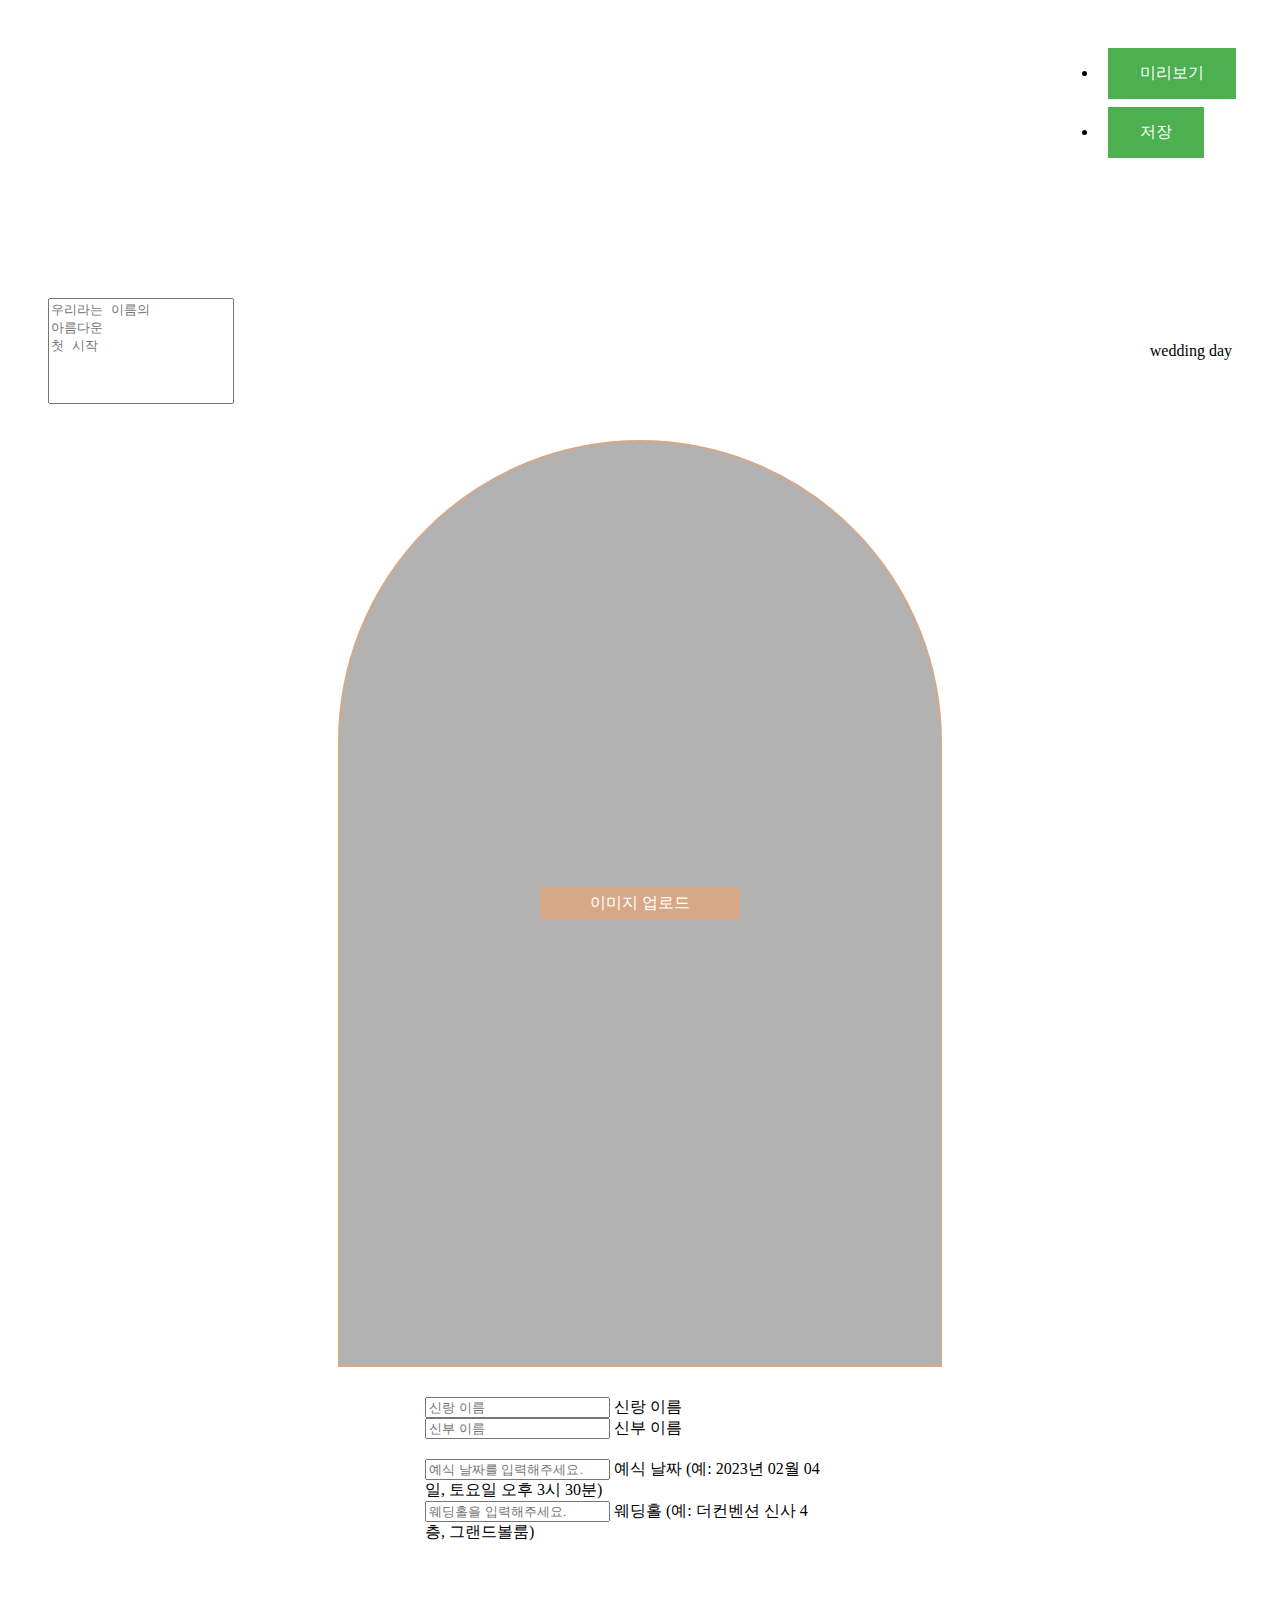
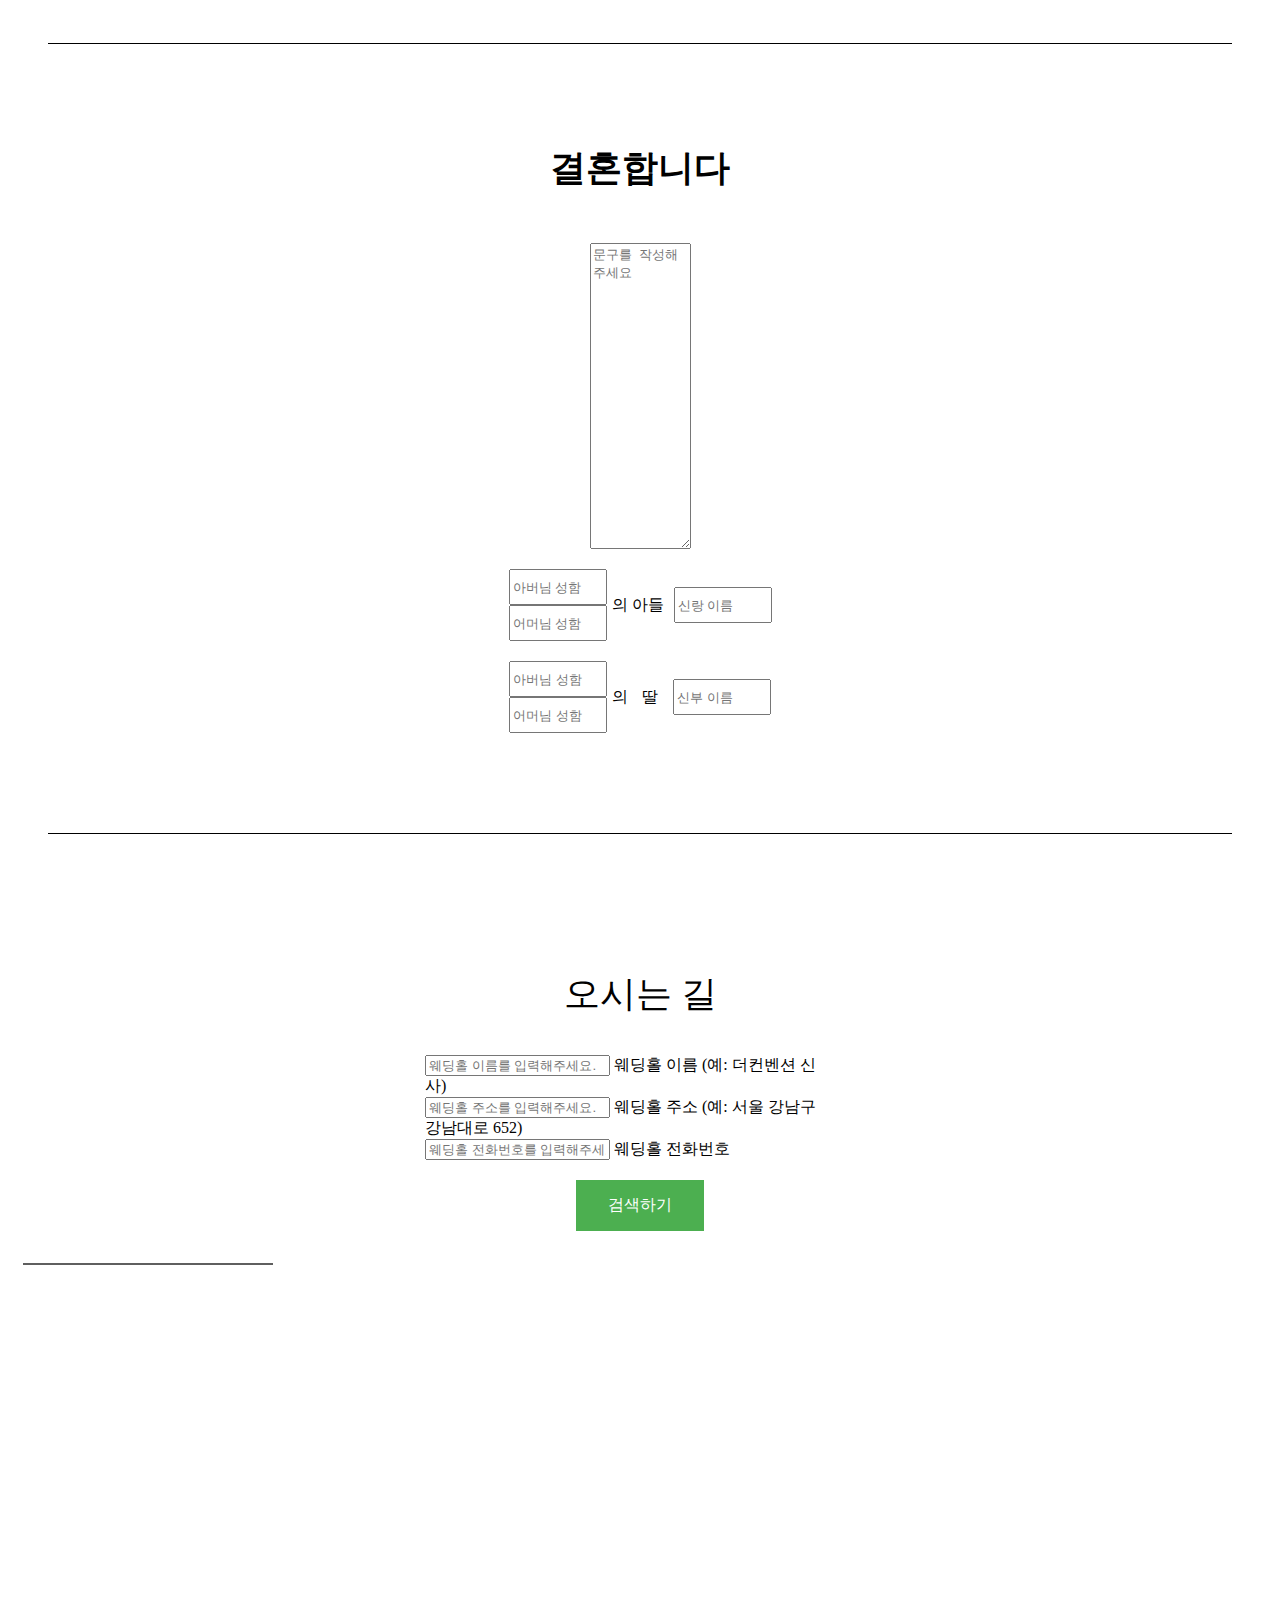
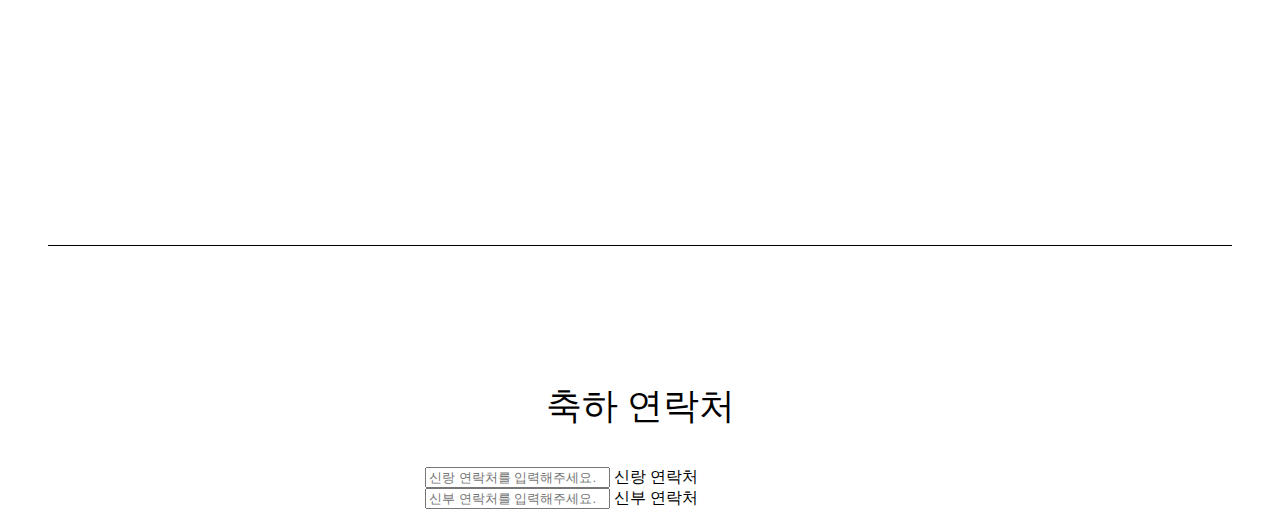
==== commit 75d96cd0: "편집화면 저장 메서드 추가" ====
--- a/templates/edit_view.html
+++ b/templates/edit_view.html
@@ -1,515 +1,189 @@
 <!DOCTYPE html>
 <html lang="en">
-  <head>
-    <meta charset="UTF-8" />
 
-    <!-- OG -->
-    <meta property="og:title" content="모바일 청첩장" />
-    <meta
-      property="og:image"
-      content="https://cdn.topstarnews.net/news/photo/201807/456143_108614_510.jpg"
-    />
-    <meta property="og:description" content="신랑, 신부의 아름다운 첫 시작" />
+<head>
+  <meta charset="UTF-8" />
 
-    <!-- Bootstrap -->
-    <link
-      href="https://cdn.jsdelivr.net/npm/bootstrap@5.0.2/dist/css/bootstrap.min.css"
-      rel="stylesheet"
-      integrity="sha384-EVSTQN3/azprG1Anm3QDgpJLIm9Nao0Yz1ztcQTwFspd3yD65VohhpuuCOmLASjC"
-      crossorigin="anonymous"
-    />
-    <script src="https://ajax.googleapis.com/ajax/libs/jquery/3.5.1/jquery.min.js"></script>
-    <script
-      src="https://cdn.jsdelivr.net/npm/bootstrap@5.0.2/dist/js/bootstrap.bundle.min.js"
-      integrity="sha384-MrcW6ZMFYlzcLA8Nl+NtUVF0sA7MsXsP1UyJoMp4YLEuNSfAP+JcXn/tWtIaxVXM"
-      crossorigin="anonymous"
-    ></script>
+  <!-- OG -->
+  <meta property="og:title" content="모바일 청첩장" />
+  <meta property="og:image" content="https://cdn.topstarnews.net/news/photo/201807/456143_108614_510.jpg" />
+  <meta property="og:description" content="신랑, 신부의 아름다운 첫 시작" />
 
-    <title>모바일 청첩장</title>
+  <!-- Bootstrap -->
+  <link href="https://cdn.jsdelivr.net/npm/bootstrap@5.0.2/dist/css/bootstrap.min.css" rel="stylesheet"
+    integrity="sha384-EVSTQN3/azprG1Anm3QDgpJLIm9Nao0Yz1ztcQTwFspd3yD65VohhpuuCOmLASjC" crossorigin="anonymous" />
+  <script src="https://ajax.googleapis.com/ajax/libs/jquery/3.5.1/jquery.min.js"></script>
+  <script src="https://cdn.jsdelivr.net/npm/bootstrap@5.0.2/dist/js/bootstrap.bundle.min.js"
+    integrity="sha384-MrcW6ZMFYlzcLA8Nl+NtUVF0sA7MsXsP1UyJoMp4YLEuNSfAP+JcXn/tWtIaxVXM"
+    crossorigin="anonymous"></script>
 
-    <!-- Style -->
-    <link rel="stylesheet" href="../static/edit-style.css" />
-    <link rel="icon" href="../static/img/favicon.png" type="image/png"/>
-  </head>
-  <body>
-    <!-- NAV 
+  <title>모바일 청첩장</title>
+
+  <!-- Style -->
+  <link rel="stylesheet" href="../static/edit-style.css" />
+</head>
+
+<body>
+  <!-- NAV 
       #################################################### -->
-    <nav id="nav-container">
-      <ul class="nav nav-pills">
-        <li class="nav-item">
-          <button
-            type="button"
-            class="btn btn-outline-primary btn-nav"
-            onclick="showPreview()"
-          >
-            미리보기
-          </button>
-        </li>
-        <li class="nav-item">
-          <button
-            type="button"
-            class="btn btn-primary btn-nav"
-            onclick="editSave()"
-          >
-            저장
-          </button>
-        </li>
-      </ul>
-    </nav>
+  <nav id="nav-container">
+    <ul class="nav nav-pills">
+      <li class="nav-item">
+        <button type="button" class="btn btn-outline-primary btn-nav" onclick="showPreview()">
+          미리보기
+        </button>
+      </li>
+      <li class="nav-item">
+        <button type="button" class="btn btn-primary btn-nav" onclick="editSave()">
+          저장
+        </button>
+      </li>
+    </ul>
+  </nav>
 
-    <!-- Main Section 
+  <!-- Main Section 
       #################################################### -->
-    <section id="main-section">
-      <div class="main-title-container">
-        <textarea
-          class="form-control"
-          id="main-title-textarea"
-          name="main-title"
-          cols="10"
-          rows="3"
-          maxlength="30"
-          placeholder="우리라는 이름의&#13;&#10;아름다운&#13;&#10;첫 시작"
-        ></textarea>
-        <p>wedding day</p>
-      </div>
+  <section id="main-section">
+    <div class="main-title-container">
+      <textarea class="form-control" id="main-title-textarea" name="main-title" cols="10" rows="3" maxlength="30"
+        placeholder="우리라는 이름의&#13;&#10;아름다운&#13;&#10;첫 시작"></textarea>
+      <p>wedding day</p>
+    </div>
 
-      <div class="main-wedding-img-container">
-        <div class="main-wedding-img">
-          <div class="main-img-file-button">
-            <label for="main-img-input-file">
-              이미지 업로드
-            </label>
-            <input
-              type="file"
-              id="main-img-input-file"
-              accept="image/*"
-              style="display: none"
-              onclick="onClickedImageUpload()"
-            />
-          </div>
+    <div class="main-wedding-img-container">
+      <div class="main-wedding-img">
+        <div class="main-img-file-button">
+          <label class="main-img-file-button" for="main-img-input-file">
+            이미지 업로드
+          </label>
+          <input type="file" id="main-img-input-file" accept="image/*" style="display: none"
+            onclick="onClickedImageUpload()" />
         </div>
       </div>
+    </div>
 
-      <div class="main-name-container">
-        <div class="form-floating mb-1 common-input">
-          <input
-            type="text"
-            class="form-control h-auto"
-            id="floatingInputGroom"
-            placeholder="신랑 이름"
-          />
-          <label for="floatingInputGroom">신랑 이름</label>
-        </div>
+    <div class="main-name-container">
+      <div class="form-floating mb-1 common-input">
+        <input type="text" class="form-control h-auto" id="floating-input-groom" placeholder="신랑 이름" />
+        <label for="floating-input-groom">신랑 이름</label>
+      </div>
+      <div class="form-floating common-input">
+        <input type="text" class="form-control h-auto" id="floating-input-bride" placeholder="신부 이름" />
+        <label for="floating-input-bride">신부 이름</label>
+      </div>
+    </div>
+
+    <div class="main-address-container">
+      <div class="form-floating mb-1 common-input">
+        <input type="text" class="form-control h-auto" id="floating-input-detail-date" placeholder="예식 날짜를 입력해주세요." />
+        <label for="floating-input-detail-date">예식 날짜 (예: 2023년 02월 04일, 토요일 오후 3시 30분)</label>
+      </div>
+      <div class="form-floating common-input">
+        <input type="text" class="form-control h-auto" id="floating-input-detail-location" placeholder="웨딩홀을 입력해주세요." />
+        <label for="floating-input-detail-location">웨딩홀 (예: 더컨벤션 신사 4층, 그랜드볼룸)</label>
+      </div>
+    </div>
+  </section>
+
+  <!-- Invitation Phrase Section
+      #################################################### -->
+  <section id="invitation-phrase-section">
+    <div class="divide-line"></div>
+    <h1 class="section-title wedding-announcement">결혼합니다</h1>
+    <div class="card">
+      <div class="invite-phrases">
+        <textarea class="form-control" id="invite-phrases-textarea" name="invitation-phrase" cols="10" rows="20"
+          placeholder="문구를 작성해주세요"></textarea>
+      </div>
+    </div>
+    <div class="groom-family-name">
+      <div class="groom-parents">
+        <input type="text" class="groom-father-name mb-2" id="groom-father-name" placeholder="아버님 성함" />
+        <input type="text" class="groom-mother-name mb-2" id="groom-mother-name" placeholder="어머님 성함" />
+      </div>
+      <p>의 아들</p>
+      <input type="text" class="groom-name mb-2" id="groom-name" placeholder="신랑 이름" />
+    </div>
+    <div class="bride-family-name">
+      <div class="bride-parents">
+        <input type="text" class="bride-father-name mb-2" id="bride-father-name" placeholder="아버님 성함" />
+        <input type="text" class="bride-mother-name mb-2" id="bride-mother-name" placeholder="어머님 성함" />
+      </div>
+      <p>의 딸</p>
+      <input type="text" class="bride-name mb-2" id="bride-name" placeholder="신부 이름" />
+    </div>
+  </section>
+
+  <!-- Way to come Section
+      #################################################### -->
+
+  <section id="waytocome-section">
+    <div class="divide-line"></div>
+    <div class="waytocome-container">
+      <div>
+        <p class="section-title">오시는 길</p>
+      </div>
+      <div class="form-floating common-input">
+        <input type="text" class="form-control mb-2 h-auto" id="wedding-hall-name" placeholder="웨딩홀 이름를 입력해주세요." />
+        <label for="wedding-hall-name">웨딩홀 이름 (예: 더컨벤션 신사)</label>
+      </div>
+      <div>
         <div class="form-floating common-input">
-          <input
-            type="text"
-            class="form-control h-auto"
-            id="floatingInputBride"
-            placeholder="신부 이름"
-          />
-          <label for="floatingInputBride">신부 이름</label>
+          <input type="text" class="form-control mb-2 h-auto" id="wedding-hall-address" placeholder="웨딩홀 주소를 입력해주세요." />
+          <label for="wedding-hall-address">웨딩홀 주소 (예: 서울 강남구 강남대로 652)</label>
         </div>
       </div>
-
-      <div class="main-address-container">
-        <div class="form-floating mb-1 common-input">
-          <input
-            type="text"
-            class="form-control h-auto"
-            id="floatingInputDate"
-            placeholder="예식 날짜를 입력해주세요."
-          />
-          <label for="floatingInputDate">예식 날짜를 입력해주세요.</label>
-        </div>
+      <div>
         <div class="form-floating common-input">
-          <input
-            type="text"
-            class="form-control h-auto"
-            id="floatingInputLocation"
-            placeholder="웨딩홀을 입력해주세요."
-          />
-          <label for="floatingInputLocation">웨딩홀을 입력해주세요.</label>
+          <input type="text" class="form-control h-auto" id="wedding-hall-phone" placeholder="웨딩홀 전화번호를 입력해주세요." />
+          <label for="wedding-hall-phone">웨딩홀 전화번호</label>
         </div>
       </div>
-    </section>
+      <button type="button" class="btn btn-outline-primary" onclick="searchPlaces()">검색하기</button>
+    </div>
 
-    <!-- Invitation Phrase Section
+  </section>
+  <div class="map_wrap">
+    <div id="map" style="width: 400px;height:400px;position:center;overflow:hidden;"></div>
+
+    <div id="menu_wrap" class="bg_white">
+      <div class="option">
+
+      </div>
+      <hr>
+      <ul id="placesList"></ul>
+      <div id="pagination"></div>
+    </div>
+  </div>
+
+  <!-- Congratulation Contact Section
       #################################################### -->
-    <section id="invitation-phrase-section">
-      <div class="divide-line"></div>
-      <h1 class="section-title wedding-announcement">결혼합니다</h1>
-      <div class="card">
-        <div class="invite-phrases">
-          <textarea
-            class="form-control"
-            id="invite-phrases-textarea"
-            name="invitation-phrase"
-            cols="10"
-            rows="20"
-            placeholder="문구를 작성해주세요"
-          ></textarea>
+  <section id="congratulation-contact-section">
+    <div class="divide-line"></div>
+    <div class="congratulation-contact-container">
+      <div>
+        <p class="section-title">축하 연락처</p>
+      </div>
+      <div>
+        <div class="form-floating common-input">
+          <input type="text" class="form-control mb-2 h-auto" id="input-groom-contact" placeholder="신랑 연락처를 입력해주세요." />
+          <label for="input-groom-contact">신랑 연락처</label>
         </div>
       </div>
-      <div class="groom-family-name">
-        <div class="groom-parents">
-          <input
-            type="text"
-            class="groom-father-name mb-2"
-            id="groom-father-name"
-            placeholder="아버님 성함"
-          />
-          <input
-            type="text"
-            class="groom-mother-name mb-2"
-            id="groom-mother-name"
-            placeholder="어머님 성함"
-          />
-        </div>
-        <p>의 아들</p>
-        <input
-          type="text"
-          class="groom-name mb-2"
-          id="groom-name"
-          placeholder="신랑 이름"
-        />
-      </div>
-      <div class="bride-family-name">
-        <div class="bride-parents">
-          <input
-            type="text"
-            class="bride-father-name mb-2"
-            id="bride-father-name"
-            placeholder="아버님 성함"
-          />
-          <input
-            type="text"
-            class="bride-mother-name mb-2"
-            id="bride-mother-name"
-            placeholder="어머님 성함"
-          />
-        </div>
-        <p>의 딸</p>
-        <input
-          type="text"
-          class="bride-name mb-2"
-          id="bride-name"
-          placeholder="신부 이름"
-        />
-      </div>
-    </section>
-
-    <!-- Way to come Section
-      #################################################### -->
-
-    <section id="waytocome-section">
-      <div class="divide-line"></div>
-      <div class="waytocome-container">
-        <div><p class="section-title">오시는 길</p></div>
-      <div class="form-floating common-input">
-          <input
-                  type="text"
-                  class="form-control mb-2 h-auto"
-                  id="floatingInputName"
-                  placeholder="웨딩홀 이름를 입력해주세요."
-          />
-          <label for="floatingInputAddress">웨딩홀 이름</label>
-      </div>
-        <div>
-          <div class="form-floating common-input">
-            <input
-              type="text"
-              class="form-control mb-2 h-auto"
-              id="floatingInputAddress"
-              placeholder="웨딩홀 주소를 입력해주세요."
-            />
-            <label for="floatingInputAddress">웨딩홀 주소</label>
-          </div>
-        </div>
-        <div>
-          <div class="form-floating common-input">
-            <input
-              type="text"
-              class="form-control h-auto"
-              id="floatingInputPhone"
-              placeholder="웨딩홀 전화번호를 입력해주세요."
-            />
-            <label for="floatingInputPhone">웨딩홀 전화번호</label>
-          </div>
-        </div>
-        <button type="button" class="btn btn-outline-primary" onclick="searchPlaces()">검색하기</button>
-      </div>
-
-    </section>
-    <div class="map_wrap">
-        <div id="map" style="width: 400px;height:400px;position:center;overflow:hidden;"></div>
-
-        <div id="menu_wrap" class="bg_white">
-            <div class="option">
-
-            </div>
-            <hr>
-            <ul id="placesList"></ul>
-            <div id="pagination"></div>
-        </div>
-    </div>
-
-    <script type="text/javascript" src="//dapi.kakao.com/v2/maps/sdk.js?appkey=96e7c6e52ee729c9e2b0e6bd11f3e55c&libraries=services"></script>
-
-    <script>
-
-        // 마커를 담을 배열입니다
-        var markers = [];
-
-        var mapContainer = document.getElementById('map'), // 지도를 표시할 div
-            mapOption = {
-                center: new kakao.maps.LatLng(37.566826, 126.9786567), // 지도의 중심좌표
-                level: 3 // 지도의 확대 레벨
-            };
-
-        // 지도를 생성합니다
-        var map = new kakao.maps.Map(mapContainer, mapOption);
-
-        // 장소 검색 객체를 생성합니다
-        var ps = new kakao.maps.services.Places();
-
-        // 검색 결과 목록이나 마커를 클릭했을 때 장소명을 표출할 인포윈도우를 생성합니다
-        var infowindow = new kakao.maps.InfoWindow({zIndex: 1});
-
-        // 키워드로 장소를 검색합니다
-        searchPlaces();
-        $('#menu_wrap').hide()
-
-
-        // 키워드 검색을 요청하는 함수입니다
-        function searchPlaces() {
-
-            var keyword = document.getElementById('floatingInputName').value;
-
-
-            if (!keyword.replace(/^\s+|\s+$/g, '')) {
-                return false;
-            }
-
-            // 장소검색 객체를 통해 키워드로 장소검색을 요청합니다
-            ps.keywordSearch(keyword, placesSearchCB);
-        }
-
-        // 장소검색이 완료됐을 때 호출되는 콜백함수 입니다
-        function placesSearchCB(data, status, pagination) {
-            if (status === kakao.maps.services.Status.OK) {
-
-                // 정상적으로 검색이 완료됐으면
-                // 검색 목록과 마커를 표출합니다
-                displayPlaces(data);
-
-                // 페이지 번호를 표출합니다
-                displayPagination(pagination);
-
-            } else if (status === kakao.maps.services.Status.ZERO_RESULT) {
-
-                alert('검색 결과가 존재하지 않습니다.');
-                return;
-
-            } else if (status === kakao.maps.services.Status.ERROR) {
-
-                alert('검색 결과 중 오류가 발생했습니다.');
-                return;
-
-            }
-        }
-
-        // 검색 결과 목록과 마커를 표출하는 함수입니다
-        function displayPlaces(places) {
-
-            var listEl = document.getElementById('placesList'),
-                menuEl = document.getElementById('menu_wrap'),
-                fragment = document.createDocumentFragment(),
-                bounds = new kakao.maps.LatLngBounds(),
-                listStr = '';
-
-            // 검색 결과 목록에 추가된 항목들을 제거합니다
-            removeAllChildNods(listEl);
-
-            // 지도에 표시되고 있는 마커를 제거합니다
-            removeMarker();
-
-            for (var i = 0; i < 1; i++) {
-
-                // 마커를 생성하고 지도에 표시합니다
-                var placePosition = new kakao.maps.LatLng(places[i].y, places[i].x),
-                    marker = addMarker(placePosition, i),
-                    itemEl = getListItem(i, places[i]); // 검색 결과 항목 Element를 생성합니다
-
-                // 검색된 장소 위치를 기준으로 지도 범위를 재설정하기위해
-                // LatLngBounds 객체에 좌표를 추가합니다
-                bounds.extend(placePosition);
-
-                // 마커와 검색결과 항목에 mouseover 했을때
-                // 해당 장소에 인포윈도우에 장소명을 표시합니다
-                // mouseout 했을 때는 인포윈도우를 닫습니다
-                (function (marker, title) {
-                    kakao.maps.event.addListener(marker, 'mouseover', function () {
-                        displayInfowindow(marker, title);
-                    });
-
-                    kakao.maps.event.addListener(marker, 'mouseout', function () {
-                        displayInfowindow(marker, title);
-                    });
-
-                    itemEl.onmouseover = function () {
-                        displayInfowindow(marker, title);
-                    };
-
-                    itemEl.onmouseout = function () {
-                        infowindow.close();
-                    };
-                })(marker, places[i].place_name);
-
-                fragment.appendChild(itemEl);
-            }
-
-            // 검색결과 항목들을 검색결과 목록 Element에 추가합니다
-            listEl.appendChild(fragment);
-            menuEl.scrollTop = 0;
-
-            // 검색된 장소 위치를 기준으로 지도 범위를 재설정합니다
-            map.setBounds(bounds);
-        }
-
-        // 검색결과 항목을 Element로 반환하는 함수입니다
-        function getListItem(index, places) {
-
-            var el = document.createElement('li'),
-                itemStr = '<span class="markerbg marker_' + (index + 1) + '"></span>' +
-                    '<div class="info">' +
-                    '   <h5>' + places.place_name + '</h5>';
-
-            if (places.road_address_name) {
-                itemStr += '    <span>' + places.road_address_name + '</span>' +
-                    '   <span class="jibun gray">' + places.address_name + '</span>';
-            } else {
-                itemStr += '    <span>' + places.address_name + '</span>';
-            }
-
-            itemStr += '  <span class="tel">' + places.phone + '</span>' +
-                '</div>';
-
-            el.innerHTML = itemStr;
-            el.className = 'item';
-
-            return el;
-        }
-
-        // 마커를 생성하고 지도 위에 마커를 표시하는 함수입니다
-        function addMarker(position, idx, title) {
-            var imageSrc = 'https://t1.daumcdn.net/localimg/localimages/07/mapapidoc/marker_number_blue.png', // 마커 이미지 url, 스프라이트 이미지를 씁니다
-                imageSize = new kakao.maps.Size(36, 37),  // 마커 이미지의 크기
-                imgOptions = {
-                    spriteSize: new kakao.maps.Size(36, 691), // 스프라이트 이미지의 크기
-                    spriteOrigin: new kakao.maps.Point(0, (idx * 46) + 10), // 스프라이트 이미지 중 사용할 영역의 좌상단 좌표
-                    offset: new kakao.maps.Point(13, 37) // 마커 좌표에 일치시킬 이미지 내에서의 좌표
-                },
-                markerImage = new kakao.maps.MarkerImage(imageSrc, imageSize, imgOptions),
-                marker = new kakao.maps.Marker({
-                    position: position, // 마커의 위치
-                    image: markerImage
-                });
-
-            marker.setMap(map); // 지도 위에 마커를 표출합니다
-            markers.push(marker);  // 배열에 생성된 마커를 추가합니다
-
-            return marker;
-        }
-
-        // 지도 위에 표시되고 있는 마커를 모두 제거합니다
-        function removeMarker() {
-            for (var i = 0; i < markers.length; i++) {
-                markers[i].setMap(null);
-            }
-            markers = [];
-        }
-
-        // 검색결과 목록 하단에 페이지번호를 표시는 함수입니다
-        function displayPagination(pagination) {
-            var paginationEl = document.getElementById('pagination'),
-                fragment = document.createDocumentFragment(),
-                i;
-
-            // 기존에 추가된 페이지번호를 삭제합니다
-            while (paginationEl.hasChildNodes()) {
-                paginationEl.removeChild(paginationEl.lastChild);
-            }
-
-            for (i = 1; i <= pagination.last; i++) {
-                var el = document.createElement('a');
-                el.href = "#";
-                el.innerHTML = i;
-
-                if (i === pagination.current) {
-                    el.className = 'on';
-                } else {
-                    el.onclick = (function (i) {
-                        return function () {
-                            pagination.gotoPage(i);
-                        }
-                    })(i);
-                }
-
-                fragment.appendChild(el);
-            }
-            paginationEl.appendChild(fragment);
-        }
-
-        // 검색결과 목록 또는 마커를 클릭했을 때 호출되는 함수입니다
-        // 인포윈도우에 장소명을 표시합니다
-        function displayInfowindow(marker, title) {
-            var content = '<div style="padding:5px;z-index:1;">' + title + '</div>';
-
-            infowindow.setContent(content);
-            infowindow.open(map, marker);
-        }
-
-        // 검색결과 목록의 자식 Element를 제거하는 함수입니다
-        function removeAllChildNods(el) {
-            while (el.hasChildNodes()) {
-                el.removeChild(el.lastChild);
-            }
-        }
-    </script>
-
-    <!-- Congratulation Contact Section
-      #################################################### -->
-    <section id="congratulation-contact-section">
-      <div class="divide-line"></div>
-      <div class="congratulation-contact-container">
-        <div><p class="section-title">축하 연락처</p></div>
-        <div>
-          <div class="form-floating common-input">
-            <input
-              type="text"
-              class="form-control mb-2 h-auto"
-              id="floatingInputAddress"
-              placeholder="신랑 연락처를 입력해주세요."
-            />
-            <label for="floatingInputAddress">신랑 연락처</label>
-          </div>
-        </div>
-        <div>
-          <div class="form-floating common-input">
-            <input
-              type="text"
-              class="form-control h-auto"
-              id="floatingInputPhone"
-              placeholder="신부 연락처를 입력해주세요."
-            />
-            <label for="floatingInputPhone">신부 연락처</label>
-          </div>
+      <div>
+        <div class="form-floating common-input">
+          <input type="text" class="form-control h-auto" id="input-bride-contact" placeholder="신부 연락처를 입력해주세요." />
+          <label for="input-bride-contact">신부 연락처</label>
         </div>
       </div>
-    </section>
+    </div>
+  </section>
 
-    <!-- Javascript
+  <!-- Javascript
       #################################################### -->
-    <script src="../static/js/edit_view.js"></script>
-  </body>
-</html>
+  <script type="text/javascript"
+    src="//dapi.kakao.com/v2/maps/sdk.js?appkey=96e7c6e52ee729c9e2b0e6bd11f3e55c&libraries=services"></script>
+  <script src="../static/js/edit_view.js"></script>
+</body>
+
+</html>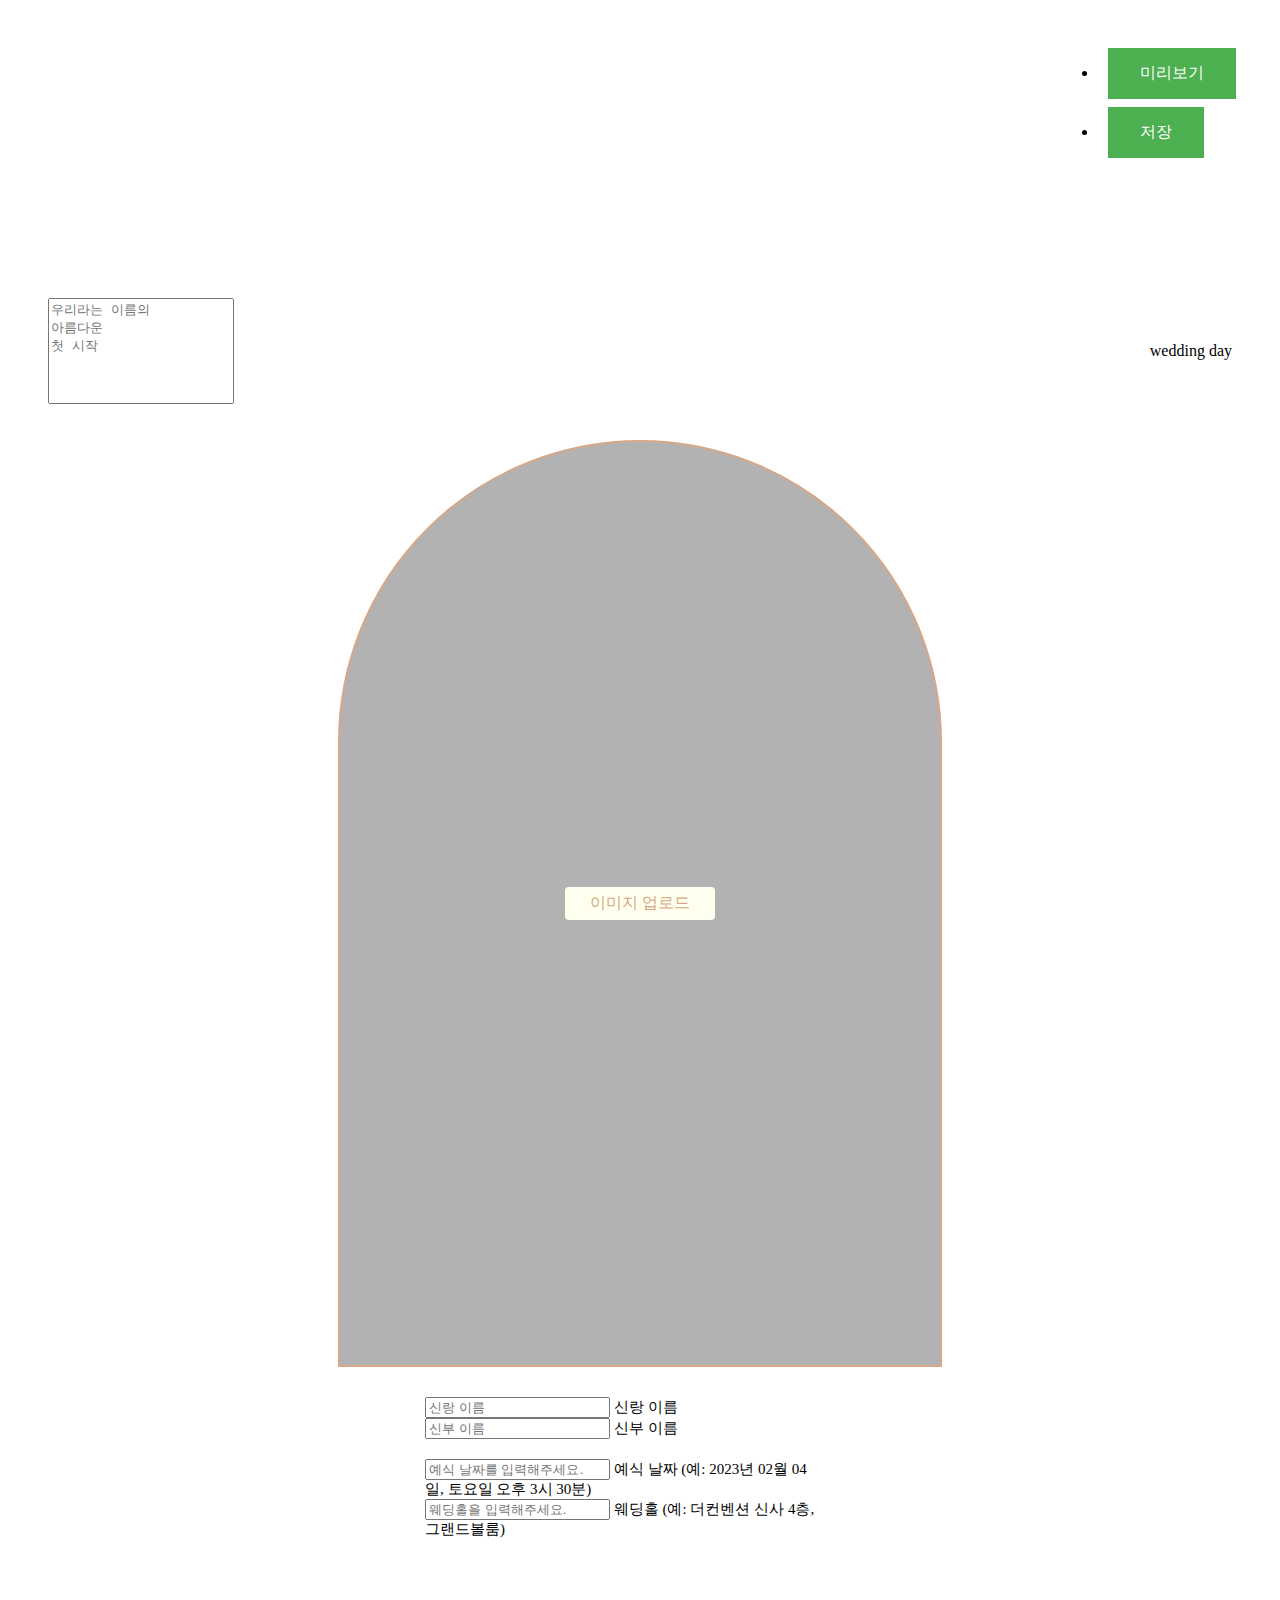
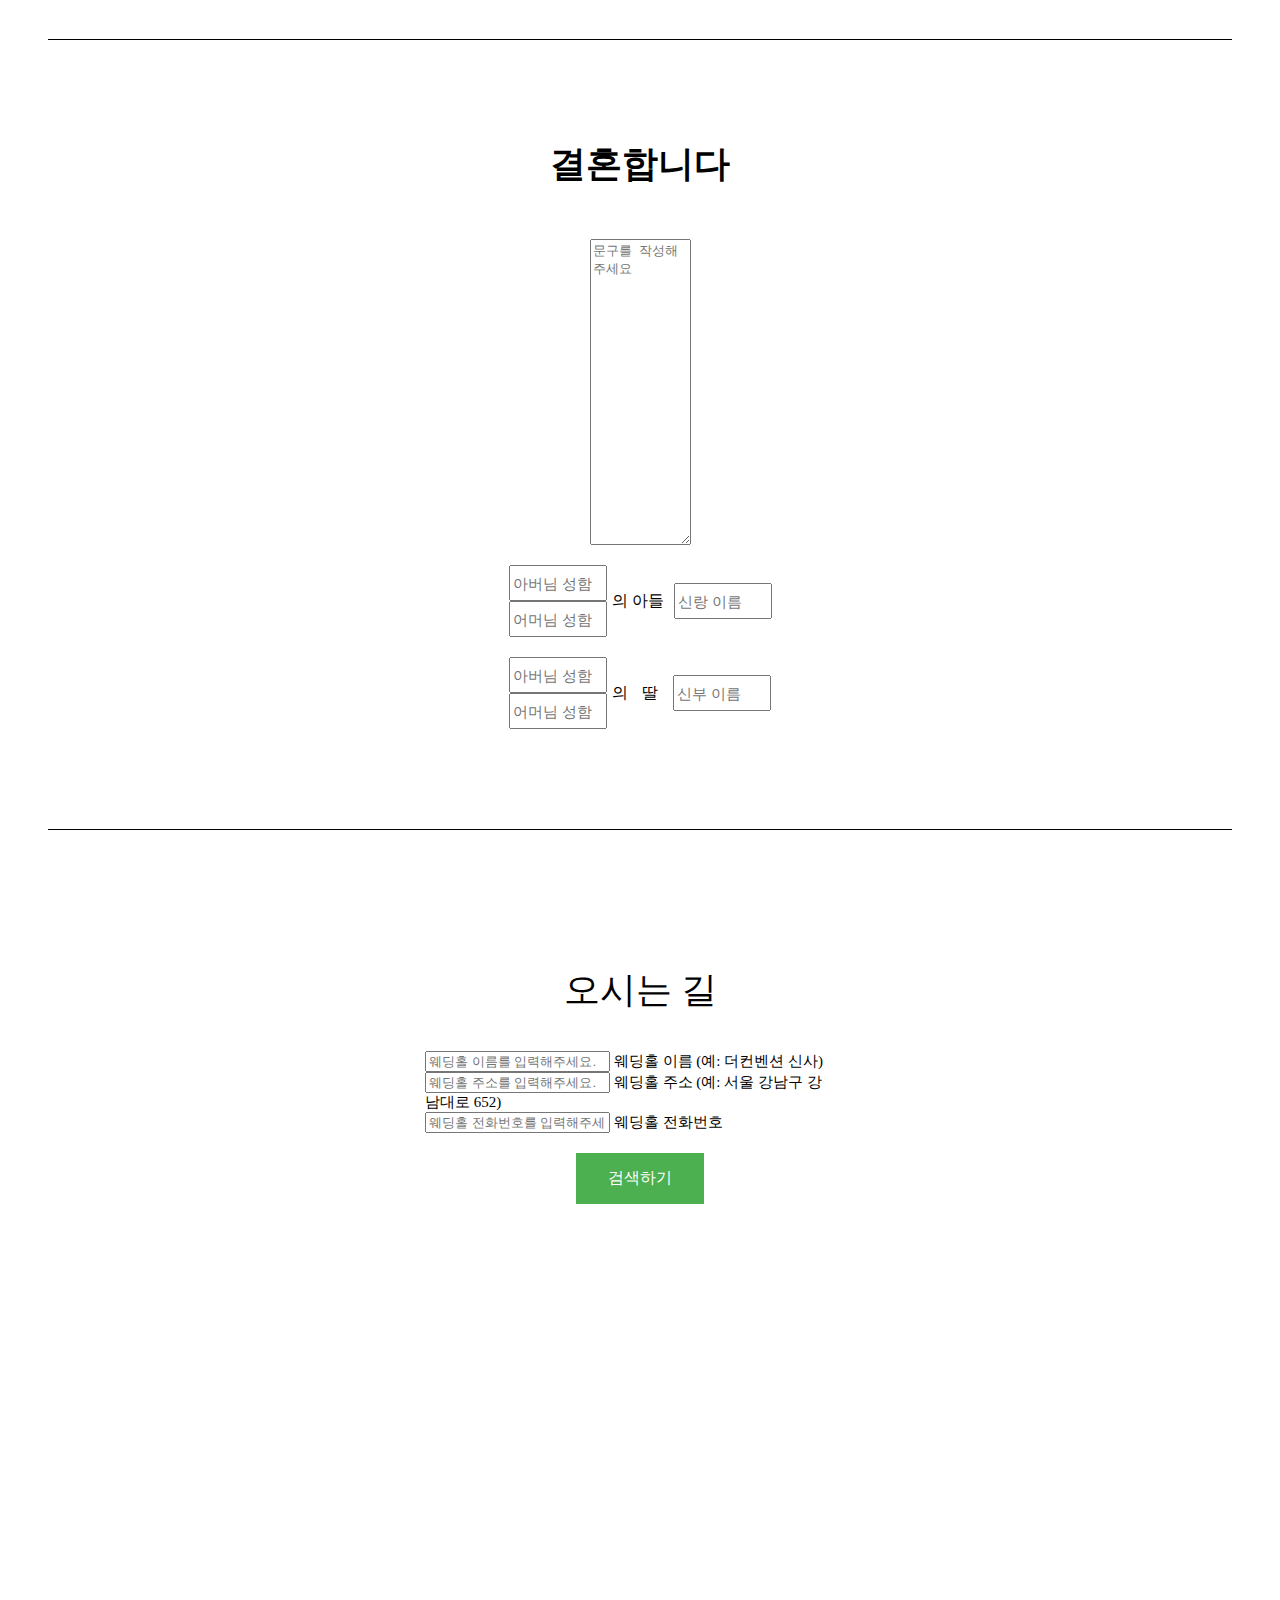
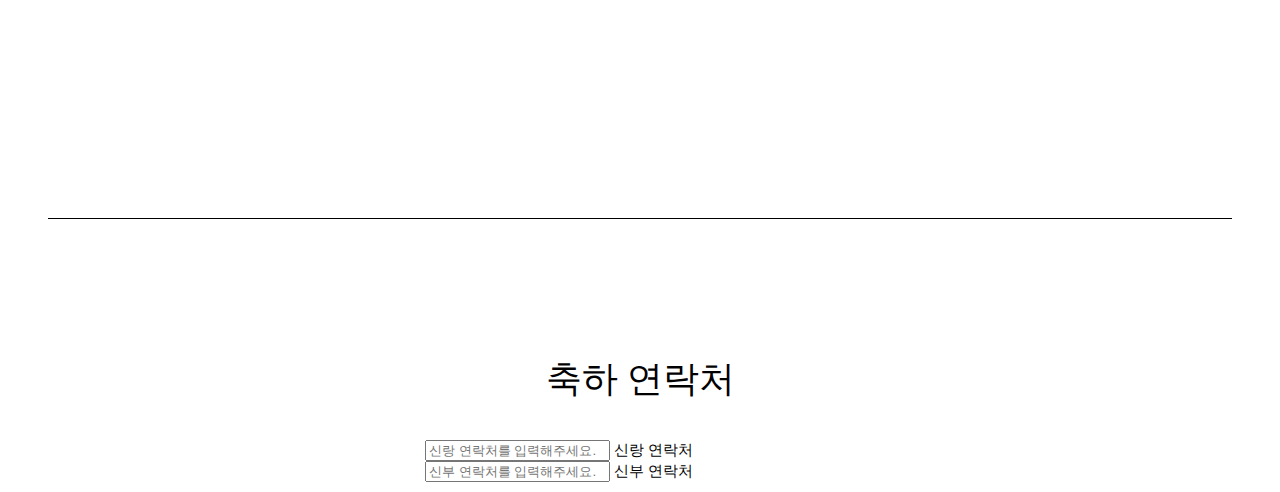
==== commit 408ccf22: "파일 분리" ====
--- a/templates/edit_view.html
+++ b/templates/edit_view.html
@@ -17,10 +17,9 @@
     integrity="sha384-MrcW6ZMFYlzcLA8Nl+NtUVF0sA7MsXsP1UyJoMp4YLEuNSfAP+JcXn/tWtIaxVXM"
     crossorigin="anonymous"></script>
 
-  <title>모바일 청첩장</title>
-
   <!-- Style -->
   <link rel="stylesheet" href="../static/edit-style.css" />
+  <link rel="icon" href="../static/img/favicon.png" type="image/png" />
 </head>
 
 <body>
@@ -53,13 +52,14 @@
     <div class="main-wedding-img-container">
       <div class="main-wedding-img">
         <div class="main-img-file-button">
-          <label class="main-img-file-button" for="main-img-input-file">
+          <label for="main-img-input-file">
             이미지 업로드
           </label>
           <input type="file" id="main-img-input-file" accept="image/*" style="display: none"
             onclick="onClickedImageUpload()" />
         </div>
       </div>
+    </div>
     </div>
 
     <div class="main-name-container">
--- a/static/edit-style.css
+++ b/static/edit-style.css
@@ -27,6 +27,7 @@
 .common-input {
   width: 400px;
   margin-right: 30px;
+  font-size: 15px;
 }
 
 /*
@@ -99,9 +100,16 @@
 }
 .main-img-file-button {
   padding: 6px 25px;
+  background-color: ivory;
+  border-radius: 4px;
+  color: var(--main-color);
+  transition: background-color 0.4s;
+}
+
+.main-img-file-button:hover {
   background-color: var(--main-color);
-  border-radius: 4px;
   color: white;
+  cursor: pointer;
 }
 .main-name-container {
   display: flex;
@@ -167,30 +175,35 @@
   height: 30px;
   resize: none;
   margin-right: 5px;
+  font-size: 15px;
 }
 .groom-mother-name {
   width: 90px;
   height: 30px;
   resize: none;
   margin-right: 5px;
+  font-size: 15px;
 }
 .groom-name {
   width: 90px;
   height: 30px;
   resize: none;
   margin-left: 10px;
+  font-size: 15px;
 }
 .bride-father-name {
   width: 90px;
   height: 30px;
   resize: none;
   margin-right: 5px;
+  font-size: 15px;
 }
 .bride-mother-name {
   width: 90px;
   height: 30px;
   resize: none;
   margin-right: 5px;
+  font-size: 15px;
 }
 .bride-name {
   width: 90px;
@@ -198,6 +211,7 @@
   resize: none;
   margin-left: 10px;
   justify-content: center;
+  font-size: 15px;
 }
 
 /*
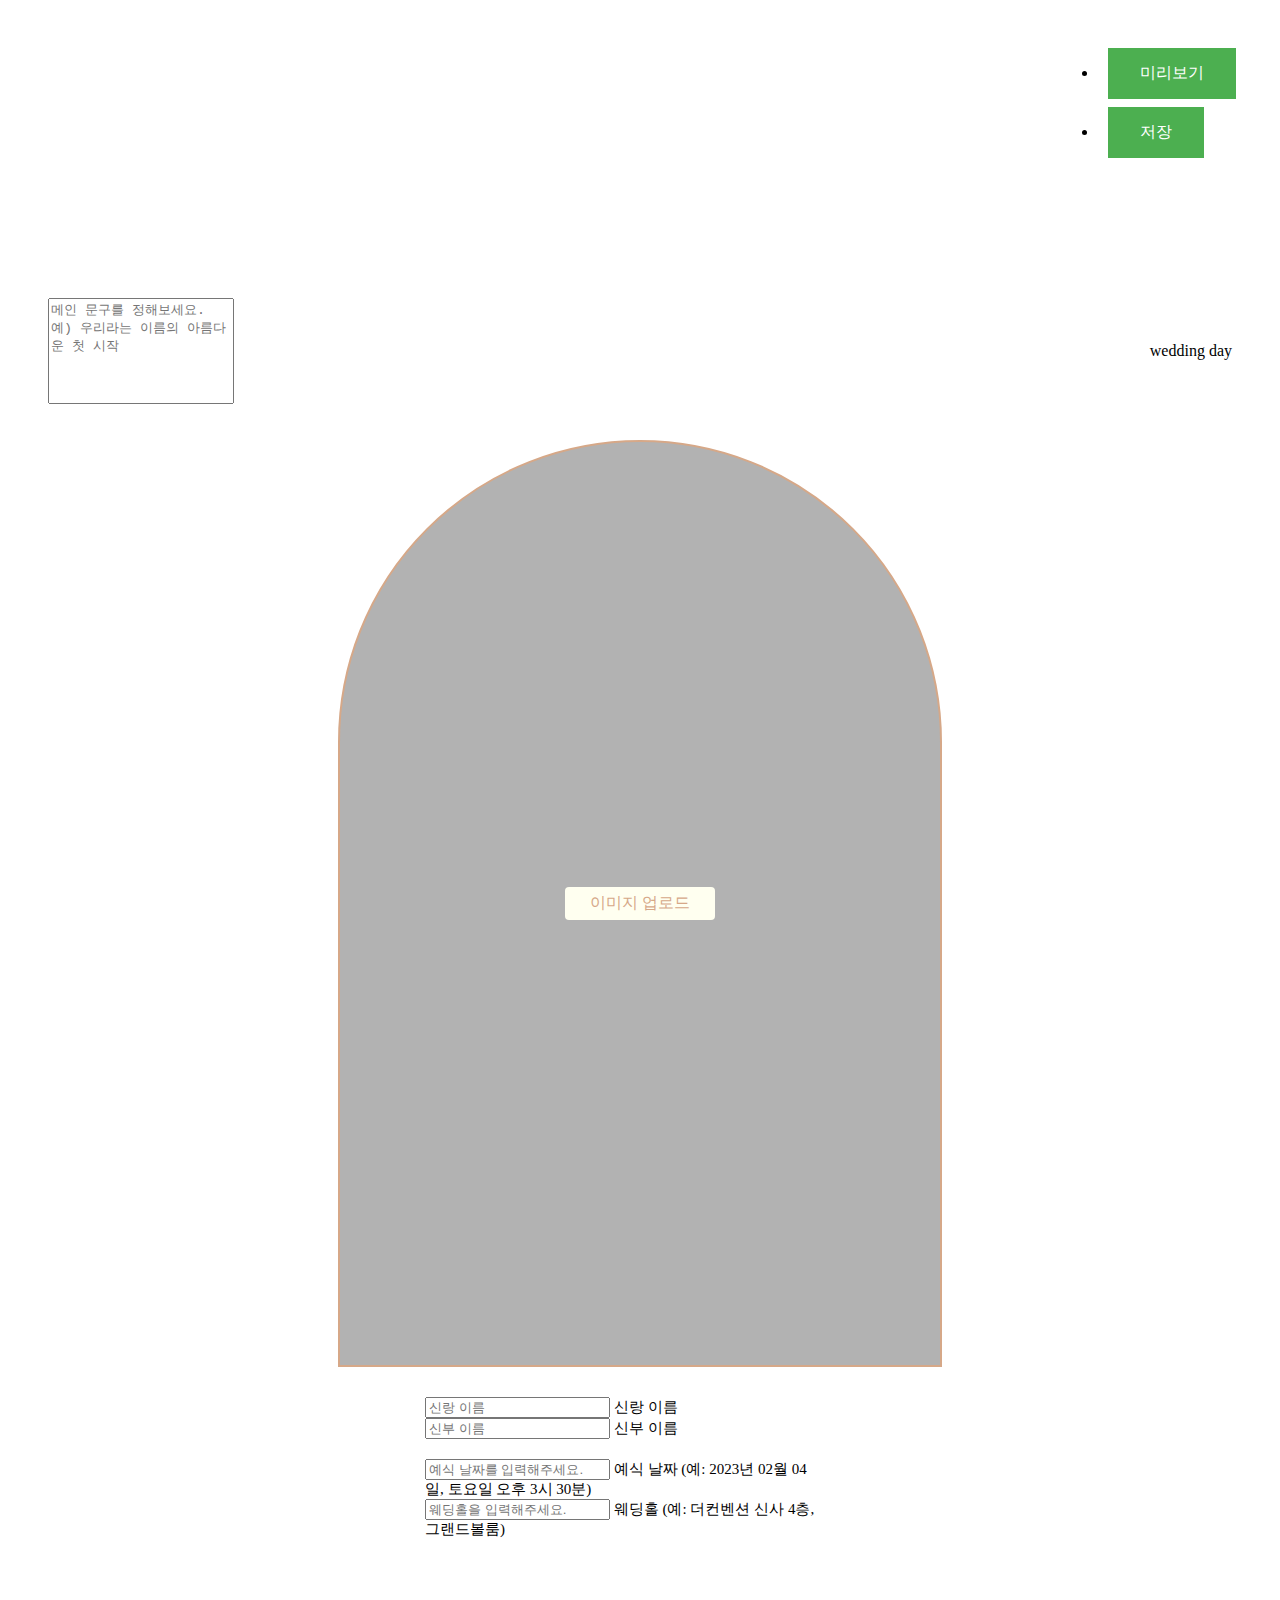
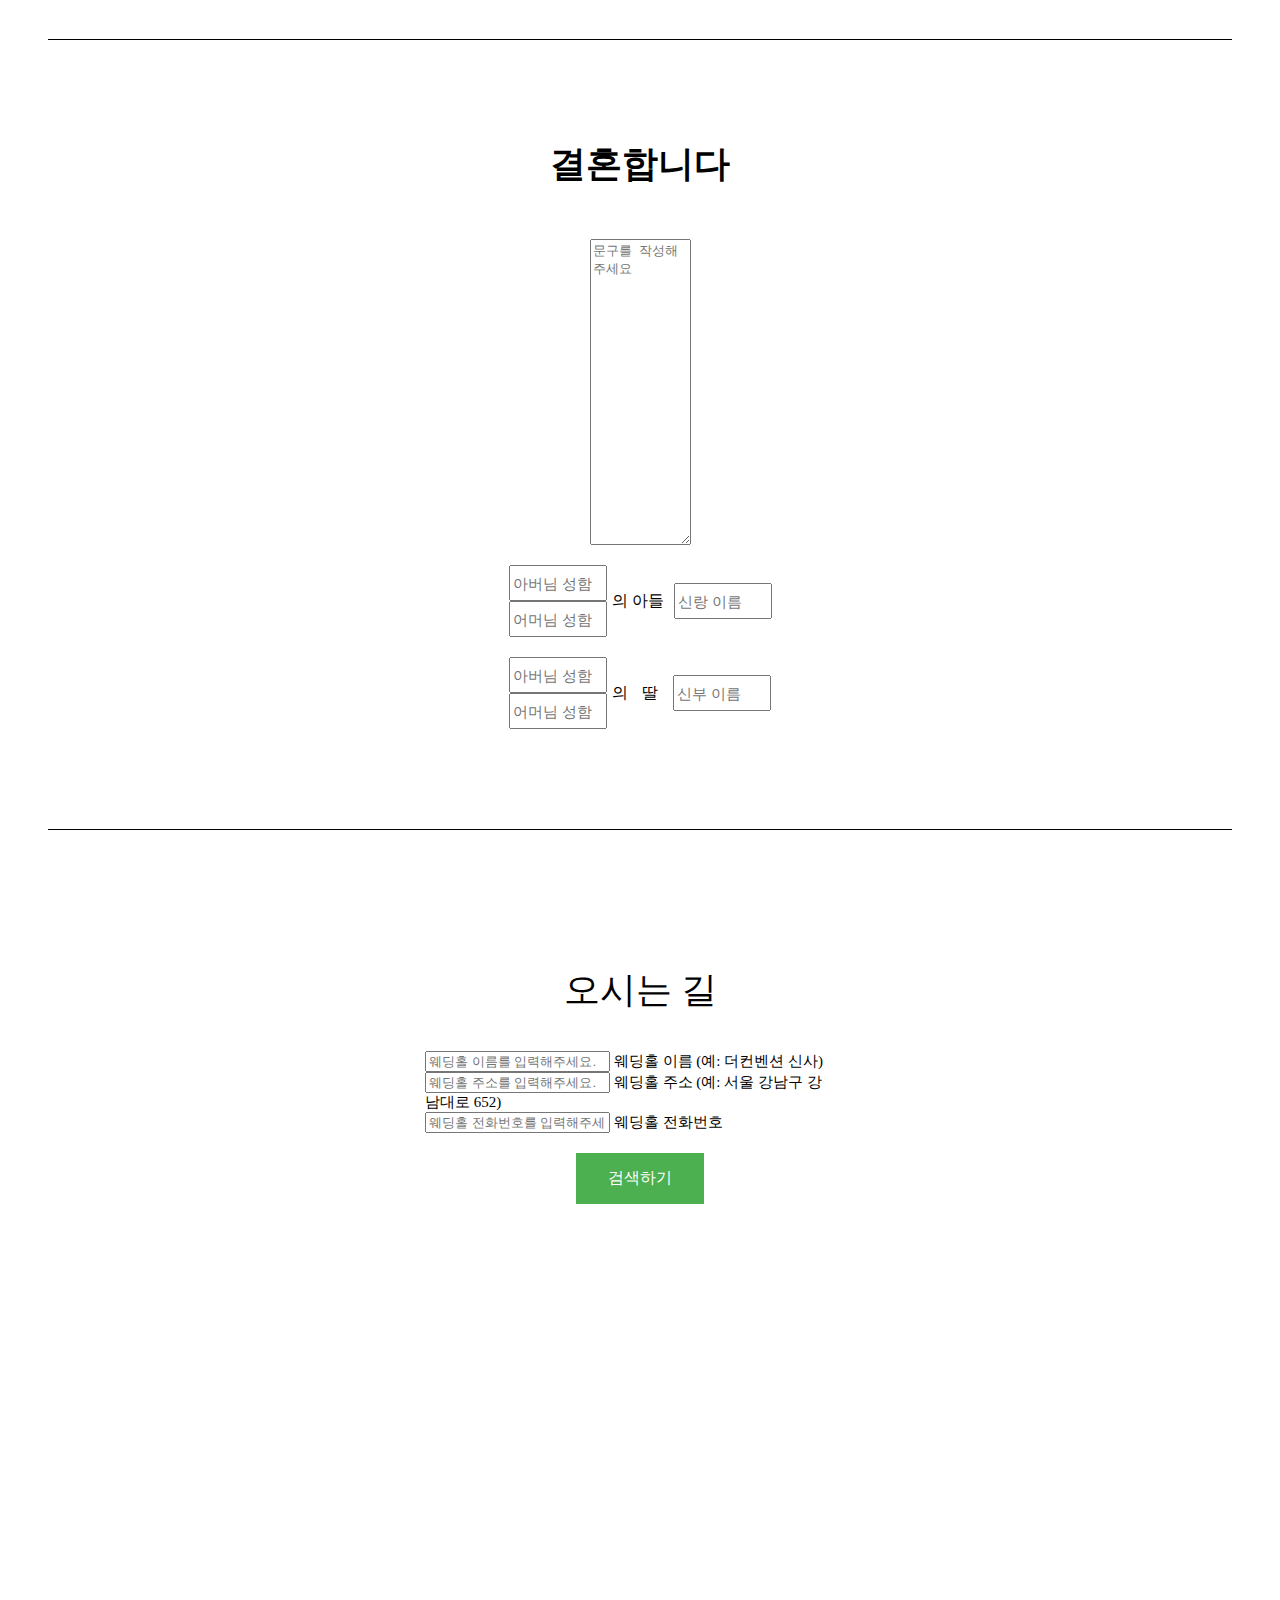
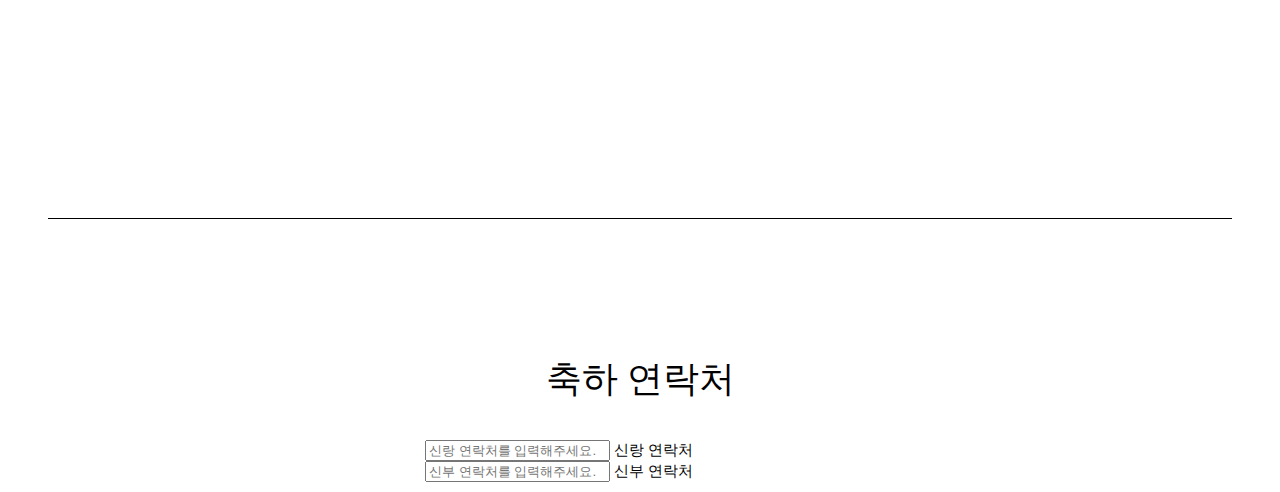
==== commit 0a015b32: "화면 로드시 불러오기" ====
--- a/templates/edit_view.html
+++ b/templates/edit_view.html
@@ -23,8 +23,9 @@
 </head>
 
 <body>
-  <!-- NAV 
-      #################################################### -->
+
+  <!-- NAV
+    #################################################### -->
   <nav id="nav-container">
     <ul class="nav nav-pills">
       <li class="nav-item">
@@ -40,12 +41,12 @@
     </ul>
   </nav>
 
-  <!-- Main Section 
-      #################################################### -->
+  <!-- Main Section
+    #################################################### -->
   <section id="main-section">
     <div class="main-title-container">
       <textarea class="form-control" id="main-title-textarea" name="main-title" cols="10" rows="3" maxlength="30"
-        placeholder="우리라는 이름의&#13;&#10;아름다운&#13;&#10;첫 시작"></textarea>
+        placeholder="메인 문구를 정해보세요.    예) 우리라는 이름의 아름다운 첫 시작"></textarea>
       <p>wedding day</p>
     </div>
 
@@ -86,7 +87,7 @@
   </section>
 
   <!-- Invitation Phrase Section
-      #################################################### -->
+    #################################################### -->
   <section id="invitation-phrase-section">
     <div class="divide-line"></div>
     <h1 class="section-title wedding-announcement">결혼합니다</h1>
@@ -115,7 +116,7 @@
   </section>
 
   <!-- Way to come Section
-      #################################################### -->
+    #################################################### -->
 
   <section id="waytocome-section">
     <div class="divide-line"></div>
@@ -157,7 +158,7 @@
   </div>
 
   <!-- Congratulation Contact Section
-      #################################################### -->
+    #################################################### -->
   <section id="congratulation-contact-section">
     <div class="divide-line"></div>
     <div class="congratulation-contact-container">
@@ -180,7 +181,7 @@
   </section>
 
   <!-- Javascript
-      #################################################### -->
+    #################################################### -->
   <script type="text/javascript"
     src="//dapi.kakao.com/v2/maps/sdk.js?appkey=96e7c6e52ee729c9e2b0e6bd11f3e55c&libraries=services"></script>
   <script src="../static/js/edit_view.js"></script>
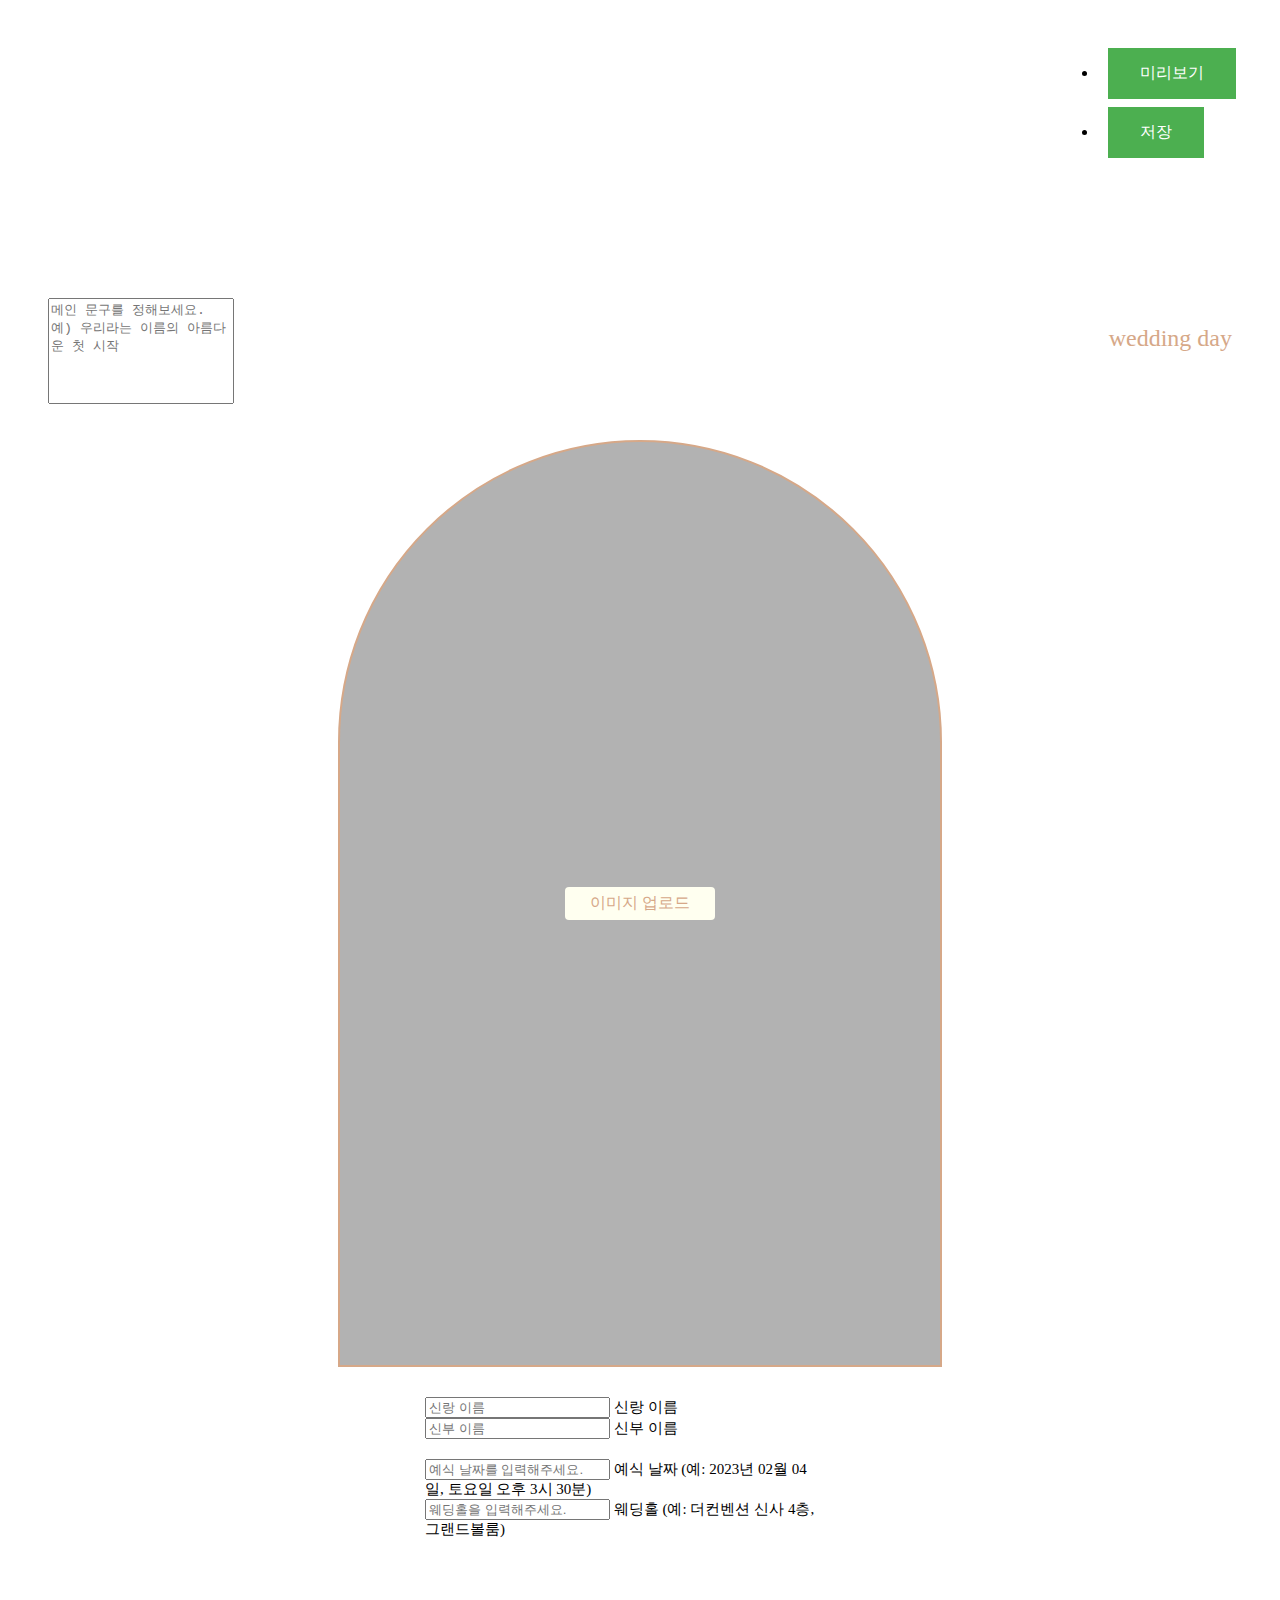
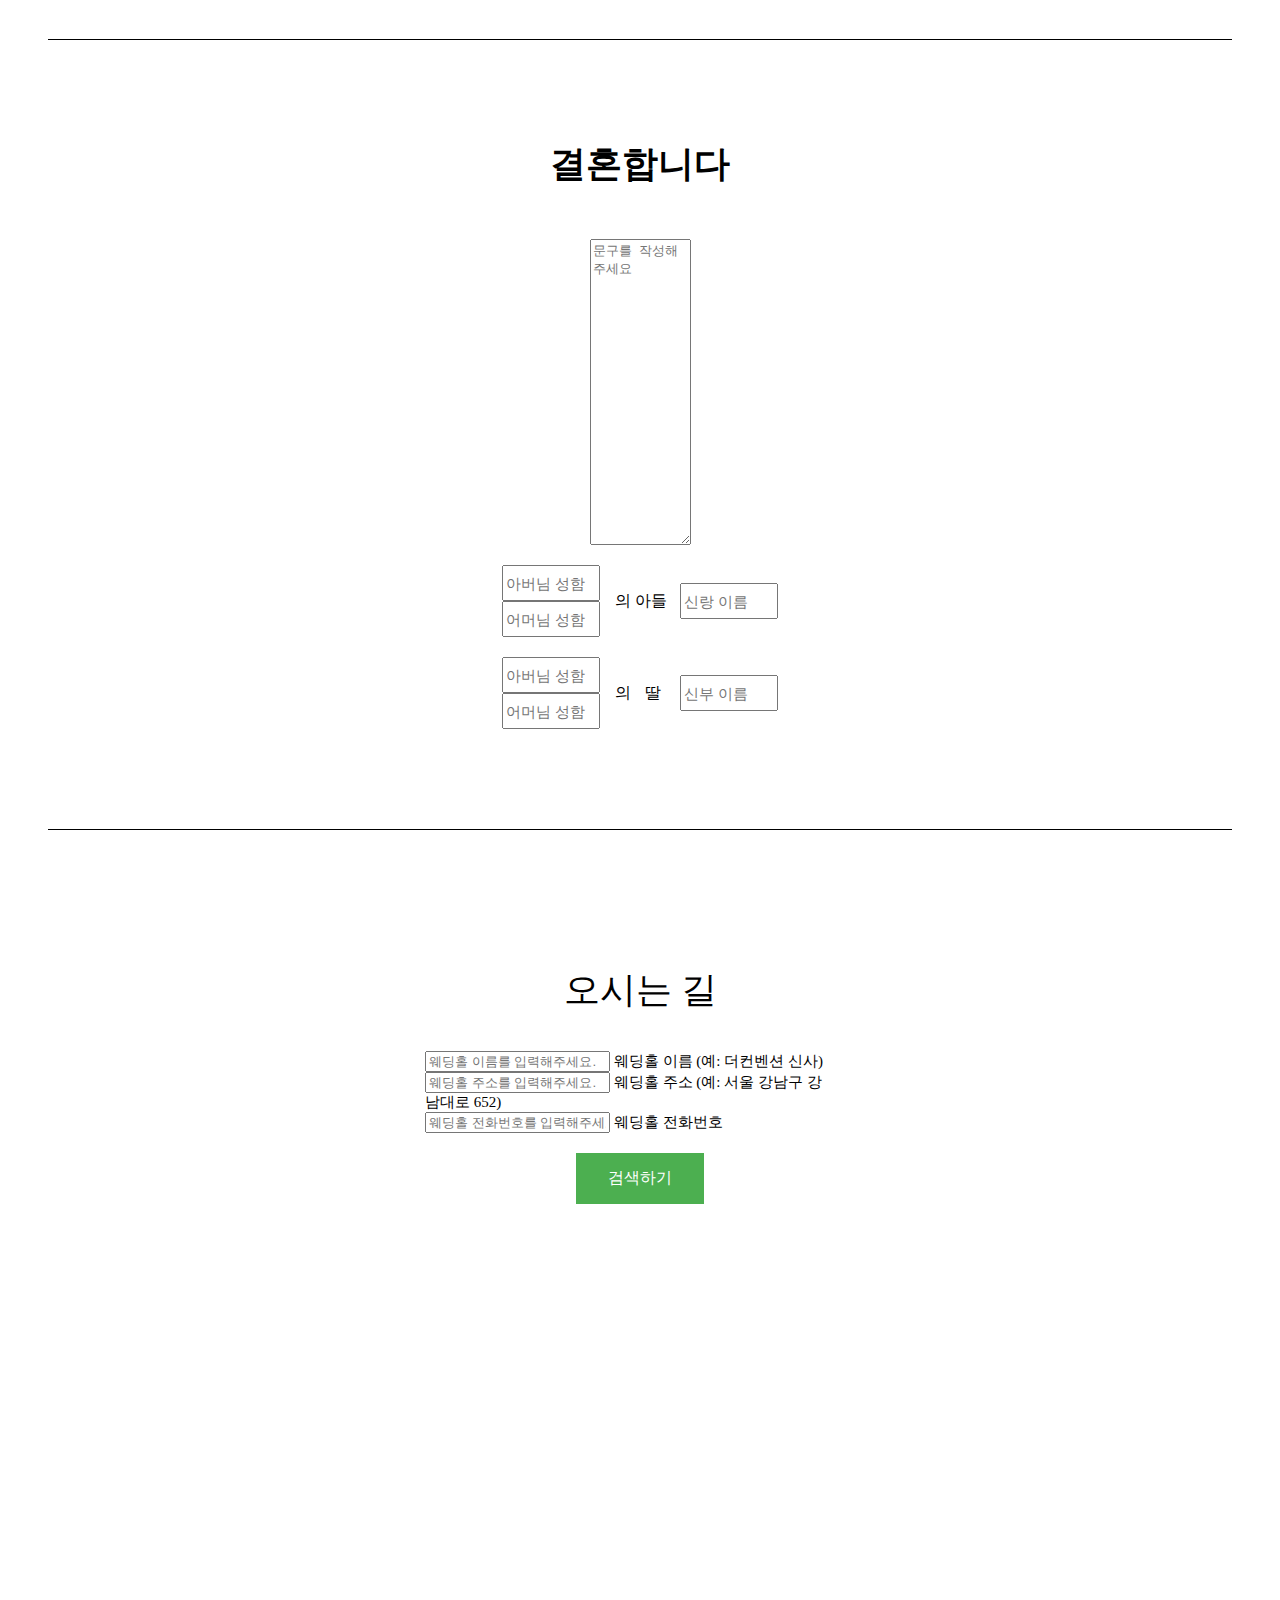
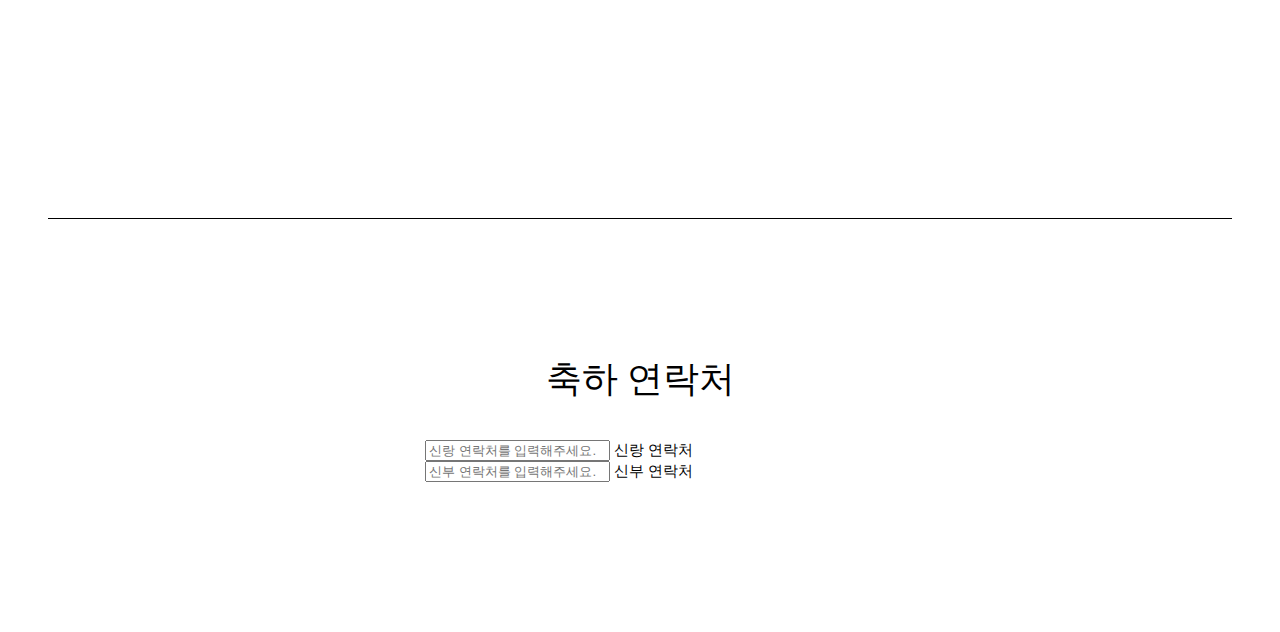
==== commit 130fa38b: "UI 편집" ====
--- a/templates/edit_view.html
+++ b/templates/edit_view.html
@@ -102,7 +102,7 @@
         <input type="text" class="groom-father-name mb-2" id="groom-father-name" placeholder="아버님 성함" />
         <input type="text" class="groom-mother-name mb-2" id="groom-mother-name" placeholder="어머님 성함" />
       </div>
-      <p>의 아들</p>
+      <p class="family-middle">의 아들</p>
       <input type="text" class="groom-name mb-2" id="groom-name" placeholder="신랑 이름" />
     </div>
     <div class="bride-family-name">
@@ -110,7 +110,7 @@
         <input type="text" class="bride-father-name mb-2" id="bride-father-name" placeholder="아버님 성함" />
         <input type="text" class="bride-mother-name mb-2" id="bride-mother-name" placeholder="어머님 성함" />
       </div>
-      <p>의 딸</p>
+      <p class="family-middle">의 딸</p>
       <input type="text" class="bride-name mb-2" id="bride-name" placeholder="신부 이름" />
     </div>
   </section>
--- a/static/edit-style.css
+++ b/static/edit-style.css
@@ -63,6 +63,12 @@
   display: flex;
   justify-content: space-between;
   align-items: center;
+}
+.main-title-container > p:nth-child(2) {
+  font-family: "Simonetta", cursive;
+  font-size: 24px;
+  color: var(--main-color);
+  margin-bottom: 50px;
 }
 .main-wedding-img-container {
   display: flex;
@@ -142,6 +148,11 @@
   align-items: center;
   margin-bottom: 50px;
 }
+.family-middle {
+  /* background-color: blue; */
+  margin-left: 10px;
+  width: 55px;
+}
 .groom-family-name {
   display: flex;
   flex-direction: row;
@@ -255,6 +266,7 @@
   flex-direction: column;
   justify-content: center;
   align-items: center;
+  margin-bottom: 150px;
 }
 .button {
   display: inline-block;
